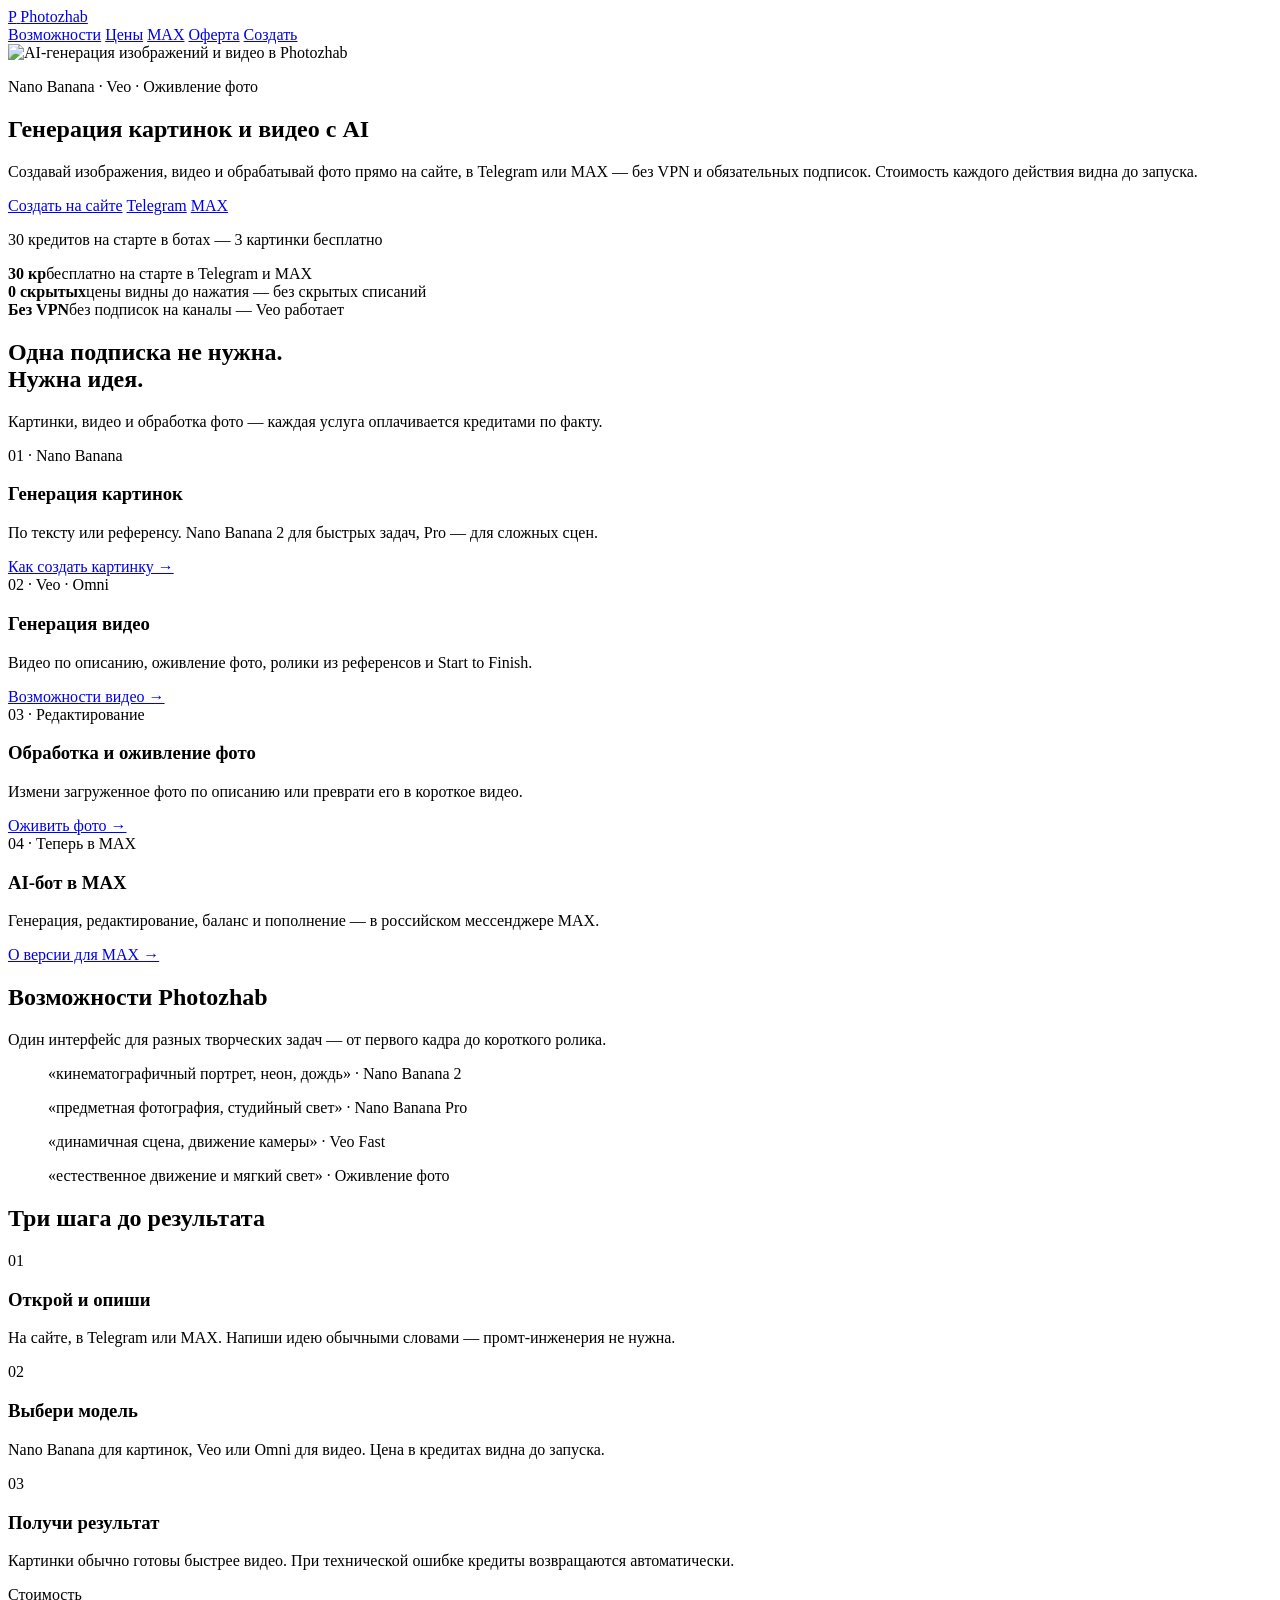
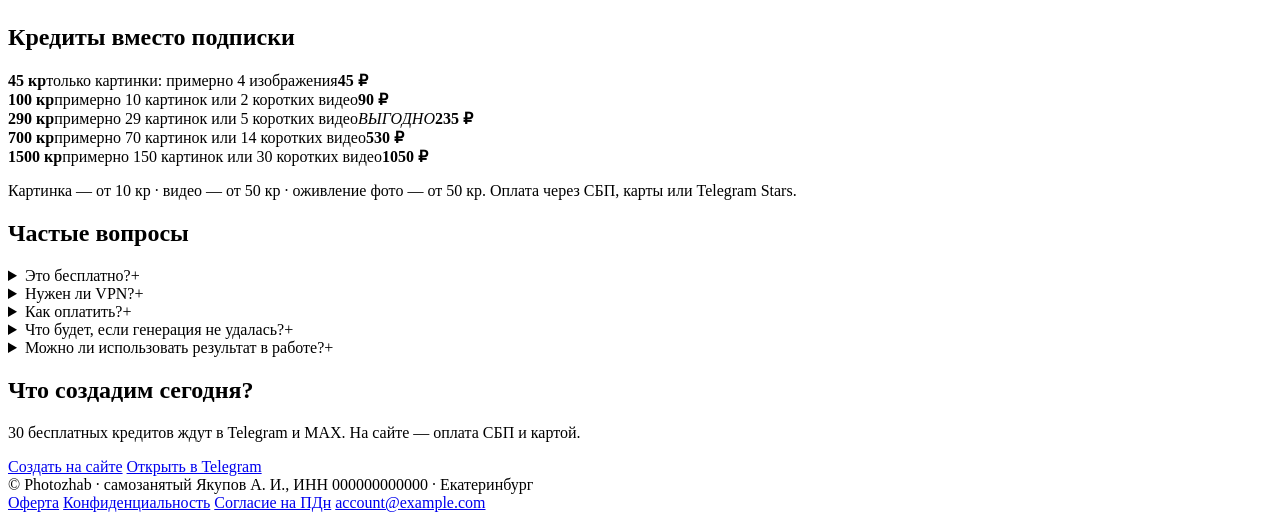
==== deploy/photozhab/index.html @ b0fcbb94 "Apply Claude Design B v2 to website Rebuild the Photozhab landing, generation app, and admin surface" ====
<!doctype html>
<html lang="ru">
<head>
  <meta charset="utf-8">
  <meta name="viewport" content="width=device-width, initial-scale=1">
  <meta name="google-site-verification" content="MpOJ7m9ATx7X2lWmJgJK8WfbfmsN-ajkSWTaETlAi6U">
  <title>Генерация картинок и видео — Nano Banana, Veo | Photozhab</title>
  <meta name="description" content="Генерация картинок и видео нейросетью на сайте, в Telegram и MAX: Nano Banana 2 и Pro, Veo, редактирование и оживление фото. 30 кредитов бесплатно в ботах.">
  <meta name="robots" content="index, follow, max-image-preview:large, max-snippet:-1, max-video-preview:-1">
  <link rel="canonical" href="https://photozhab.ru/">
  <meta property="og:type" content="website">
  <meta property="og:site_name" content="Photozhab">
  <meta property="og:locale" content="ru_RU">
  <meta property="og:title" content="Генерация картинок и видео — Photozhab">
  <meta property="og:description" content="Nano Banana, Veo и оживление фото на сайте, в Telegram и MAX. 30 кредитов на старте в ботах.">
  <meta property="og:image" content="https://photozhab.ru/assets/hero-ai-flow.png">
  <meta property="og:url" content="https://photozhab.ru/">
  <meta name="twitter:card" content="summary_large_image">
  <meta name="twitter:title" content="Генерация картинок и видео — Photozhab">
  <meta name="twitter:description" content="Nano Banana, Veo и оживление фото в Telegram и MAX.">
  <meta name="twitter:image" content="https://photozhab.ru/assets/hero-ai-flow.png">
  <meta name="theme-color" content="#0b0d0c">
  <link rel="preconnect" href="https://fonts.googleapis.com">
  <link rel="preconnect" href="https://fonts.gstatic.com" crossorigin>
  <link rel="preload" href="/assets/hero-ai-flow.png" as="image">
  <link rel="stylesheet" href="/styles.css?v=20260714-b2">
  <script type="application/ld+json">
  {
    "@context": "https://schema.org",
    "@graph": [
      {
        "@type": "WebSite",
        "@id": "https://photozhab.ru/#website",
        "url": "https://photozhab.ru/",
        "name": "Photozhab",
        "alternateName": "ФотоЖаб",
        "inLanguage": "ru-RU"
      },
      {
        "@type": "SoftwareApplication",
        "@id": "https://photozhab.ru/#app",
        "name": "Photozhab — AI фото и видео",
        "applicationCategory": "MultimediaApplication",
        "operatingSystem": "Telegram, MAX",
        "url": "https://photozhab.ru/",
        "image": "https://photozhab.ru/assets/hero-ai-flow.png",
        "description": "Бот для генерации картинок и видео, редактирования и оживления фото с Nano Banana и Veo.",
        "offers": {
          "@type": "Offer",
          "price": "0",
          "priceCurrency": "RUB",
          "description": "30 стартовых кредитов бесплатно"
        }
      }
    ]
  }
  </script>
</head>
<body class="landing-page">
  <header class="landing-topbar" aria-label="Основная навигация">
    <a class="brand landing-brand" href="/" aria-label="Photozhab — главная">
      <span class="brand-mark" aria-hidden="true">P</span>
      <span>Photozhab</span>
    </a>
    <nav class="landing-nav" aria-label="Разделы сайта">
      <a href="#features">Возможности</a>
      <a href="#prices">Цены</a>
      <a href="/max-bot.html">MAX</a>
      <a href="/oferta.html">Оферта</a>
      <a class="nav-create" href="/app.html">Создать</a>
    </nav>
  </header>

  <main>
    <section class="landing-hero" aria-labelledby="hero-title">
      <img class="landing-hero-image" src="/assets/hero-ai-flow.png" alt="AI-генерация изображений и видео в Photozhab" decoding="async">
      <div class="landing-hero-shade" aria-hidden="true"></div>
      <div class="landing-container landing-hero-content">
        <p class="design-kicker">Nano Banana · Veo · Оживление фото</p>
        <h1 id="hero-title">Генерация картинок и видео с AI</h1>
        <p class="landing-hero-copy">Создавай изображения, видео и обрабатывай фото прямо на сайте, в Telegram или MAX — без VPN и обязательных подписок. Стоимость каждого действия видна до запуска.</p>
        <div class="landing-actions">
          <a class="pill-action pill-action--primary" href="/app.html">Создать на сайте</a>
          <a class="pill-action pill-action--secondary" href="https://t.me/photozhab_bot">Telegram</a>
          <a class="pill-action pill-action--secondary" href="https://max.ru/se13461237_bot">MAX</a>
        </div>
        <p class="landing-microcopy">30 кредитов на старте в ботах — 3 картинки бесплатно</p>
      </div>
    </section>

    <section class="trust-strip" aria-label="Преимущества Photozhab">
      <div class="landing-container trust-grid">
        <div><strong>30 кр</strong><span>бесплатно на старте в Telegram и MAX</span></div>
        <div><strong>0 скрытых</strong><span>цены видны до нажатия — без скрытых списаний</span></div>
        <div><strong>Без VPN</strong><span>без подписок на каналы — Veo работает</span></div>
      </div>
    </section>

    <section class="design-section landing-container" id="features" aria-labelledby="features-title">
      <div class="section-intro section-intro--split">
        <h2 id="features-title">Одна подписка не нужна.<br>Нужна идея.</h2>
        <p>Картинки, видео и обработка фото — каждая услуга оплачивается кредитами по факту.</p>
      </div>
      <div class="feature-grid">
        <article class="design-card">
          <span class="card-index">01 · Nano Banana</span>
          <h3>Генерация картинок</h3>
          <p>По тексту или референсу. Nano Banana 2 для быстрых задач, Pro — для сложных сцен.</p>
          <a href="/generaciya-kartinok.html">Как создать картинку →</a>
        </article>
        <article class="design-card">
          <span class="card-index card-index--coral">02 · Veo · Omni</span>
          <h3>Генерация видео</h3>
          <p>Видео по описанию, оживление фото, ролики из референсов и Start to Finish.</p>
          <a href="/generaciya-video.html">Возможности видео →</a>
        </article>
        <article class="design-card">
          <span class="card-index card-index--cyan">03 · Редактирование</span>
          <h3>Обработка и оживление фото</h3>
          <p>Измени загруженное фото по описанию или преврати его в короткое видео.</p>
          <a href="/app.html">Оживить фото →</a>
        </article>
        <article class="design-card design-card--accent">
          <span class="card-index">04 · Теперь в MAX</span>
          <h3>AI-бот в MAX</h3>
          <p>Генерация, редактирование, баланс и пополнение — в российском мессенджере MAX.</p>
          <a href="/max-bot.html">О версии для MAX →</a>
        </article>
      </div>
    </section>

    <section class="design-section design-section--alt" aria-labelledby="showcase-title">
      <div class="landing-container">
        <div class="section-intro section-intro--split">
          <h2 id="showcase-title">Возможности Photozhab</h2>
          <p>Один интерфейс для разных творческих задач — от первого кадра до короткого ролика.</p>
        </div>
        <div class="showcase-grid">
          <figure class="showcase-item">
            <div class="showcase-art showcase-art--one" role="img" aria-label="Портрет в неоновом городе"></div>
            <figcaption>«кинематографичный портрет, неон, дождь» · Nano Banana 2</figcaption>
          </figure>
          <figure class="showcase-item showcase-item--offset">
            <div class="showcase-art showcase-art--two" role="img" aria-label="Предметная AI-фотография"></div>
            <figcaption>«предметная фотография, студийный свет» · Nano Banana Pro</figcaption>
          </figure>
          <figure class="showcase-item">
            <div class="showcase-art showcase-art--three" role="img" aria-label="Кадр AI-видео"></div>
            <figcaption>«динамичная сцена, движение камеры» · Veo Fast</figcaption>
          </figure>
          <figure class="showcase-item showcase-item--offset">
            <div class="showcase-art showcase-art--four" role="img" aria-label="Оживление фотографии"></div>
            <figcaption>«естественное движение и мягкий свет» · Оживление фото</figcaption>
          </figure>
        </div>
      </div>
    </section>

    <section class="design-section" aria-labelledby="steps-title">
      <div class="landing-container">
        <div class="section-intro"><h2 id="steps-title">Три шага до результата</h2></div>
        <div class="steps-grid">
          <article class="step-card"><span>01</span><h3>Открой и опиши</h3><p>На сайте, в Telegram или MAX. Напиши идею обычными словами — промт-инженерия не нужна.</p></article>
          <article class="step-card"><span>02</span><h3>Выбери модель</h3><p>Nano Banana для картинок, Veo или Omni для видео. Цена в кредитах видна до запуска.</p></article>
          <article class="step-card"><span>03</span><h3>Получи результат</h3><p>Картинки обычно готовы быстрее видео. При технической ошибке кредиты возвращаются автоматически.</p></article>
        </div>
      </div>
    </section>

    <section class="design-section design-section--alt price-section" id="prices" aria-labelledby="prices-title">
      <div class="price-container">
        <p class="design-kicker">Стоимость</p>
        <h2 id="prices-title">Кредиты вместо подписки</h2>
        <div class="price-list">
          <div class="price-row"><strong>45 кр</strong><span>только картинки: примерно 4 изображения</span><b>45 ₽</b></div>
          <div class="price-row"><strong>100 кр</strong><span>примерно 10 картинок или 2 коротких видео</span><b>90 ₽</b></div>
          <div class="price-row price-row--best"><strong>290 кр</strong><span>примерно 29 картинок или 5 коротких видео</span><em>ВЫГОДНО</em><b>235 ₽</b></div>
          <div class="price-row"><strong>700 кр</strong><span>примерно 70 картинок или 14 коротких видео</span><b>530 ₽</b></div>
          <div class="price-row"><strong>1500 кр</strong><span>примерно 150 картинок или 30 коротких видео</span><b>1050 ₽</b></div>
        </div>
        <p class="price-note">Картинка — от 10 кр · видео — от 50 кр · оживление фото — от 50 кр. Оплата через СБП, карты или Telegram Stars.</p>
      </div>
    </section>

    <section class="design-section faq-section" id="faq" aria-labelledby="faq-title">
      <div class="faq-container">
        <h2 id="faq-title">Частые вопросы</h2>
        <div class="faq-list">
          <details><summary>Это бесплатно?<span aria-hidden="true">+</span></summary><p>В Telegram и MAX новый пользователь получает 30 кредитов — это 3 обычные картинки без оплаты. Дальше кредиты покупаются пакетами от 45 ₽.</p></details>
          <details><summary>Нужен ли VPN?<span aria-hidden="true">+</span></summary><p>Нет. Поддерживаемые модели запускаются через Photozhab на сайте, в Telegram и MAX без отдельного VPN со стороны пользователя.</p></details>
          <details><summary>Как оплатить?<span aria-hidden="true">+</span></summary><p>На сайте доступны СБП и банковская карта через Robokassa. В Telegram дополнительно доступны Telegram Stars. Баланс определяется аккаунтом, через который выполнен вход.</p></details>
          <details><summary>Что будет, если генерация не удалась?<span aria-hidden="true">+</span></summary><p>При подтверждённой технической ошибке кредиты не списываются или возвращаются автоматически. Если нужна помощь, напишите в поддержку бота.</p></details>
          <details><summary>Можно ли использовать результат в работе?<span aria-hidden="true">+</span></summary><p>Результаты подходят для личных и коммерческих задач с учётом закона, прав третьих лиц и условий выбранной AI-модели.</p></details>
        </div>
      </div>
    </section>

    <section class="landing-cta" aria-labelledby="cta-title">
      <div class="landing-container">
        <h2 id="cta-title">Что создадим сегодня?</h2>
        <p>30 бесплатных кредитов ждут в Telegram и MAX. На сайте — оплата СБП и картой.</p>
        <div class="landing-actions">
          <a class="pill-action pill-action--primary" href="/app.html">Создать на сайте</a>
          <a class="pill-action pill-action--secondary" href="https://t.me/photozhab_bot">Открыть в Telegram</a>
        </div>
      </div>
    </section>
  </main>

  <footer class="design-footer">
    <div class="landing-container">
      <span>© Photozhab · самозанятый Якупов А. И., ИНН 000000000000 · Екатеринбург</span>
      <nav aria-label="Правовая информация">
        <a href="/oferta.html">Оферта</a>
        <a href="/privacy.html">Конфиденциальность</a>
        <a href="/consent.html">Согласие на ПДн</a>
        <a href="mailto:account@example.com">account@example.com</a>
      </nav>
    </div>
  </footer>
</body>
</html>
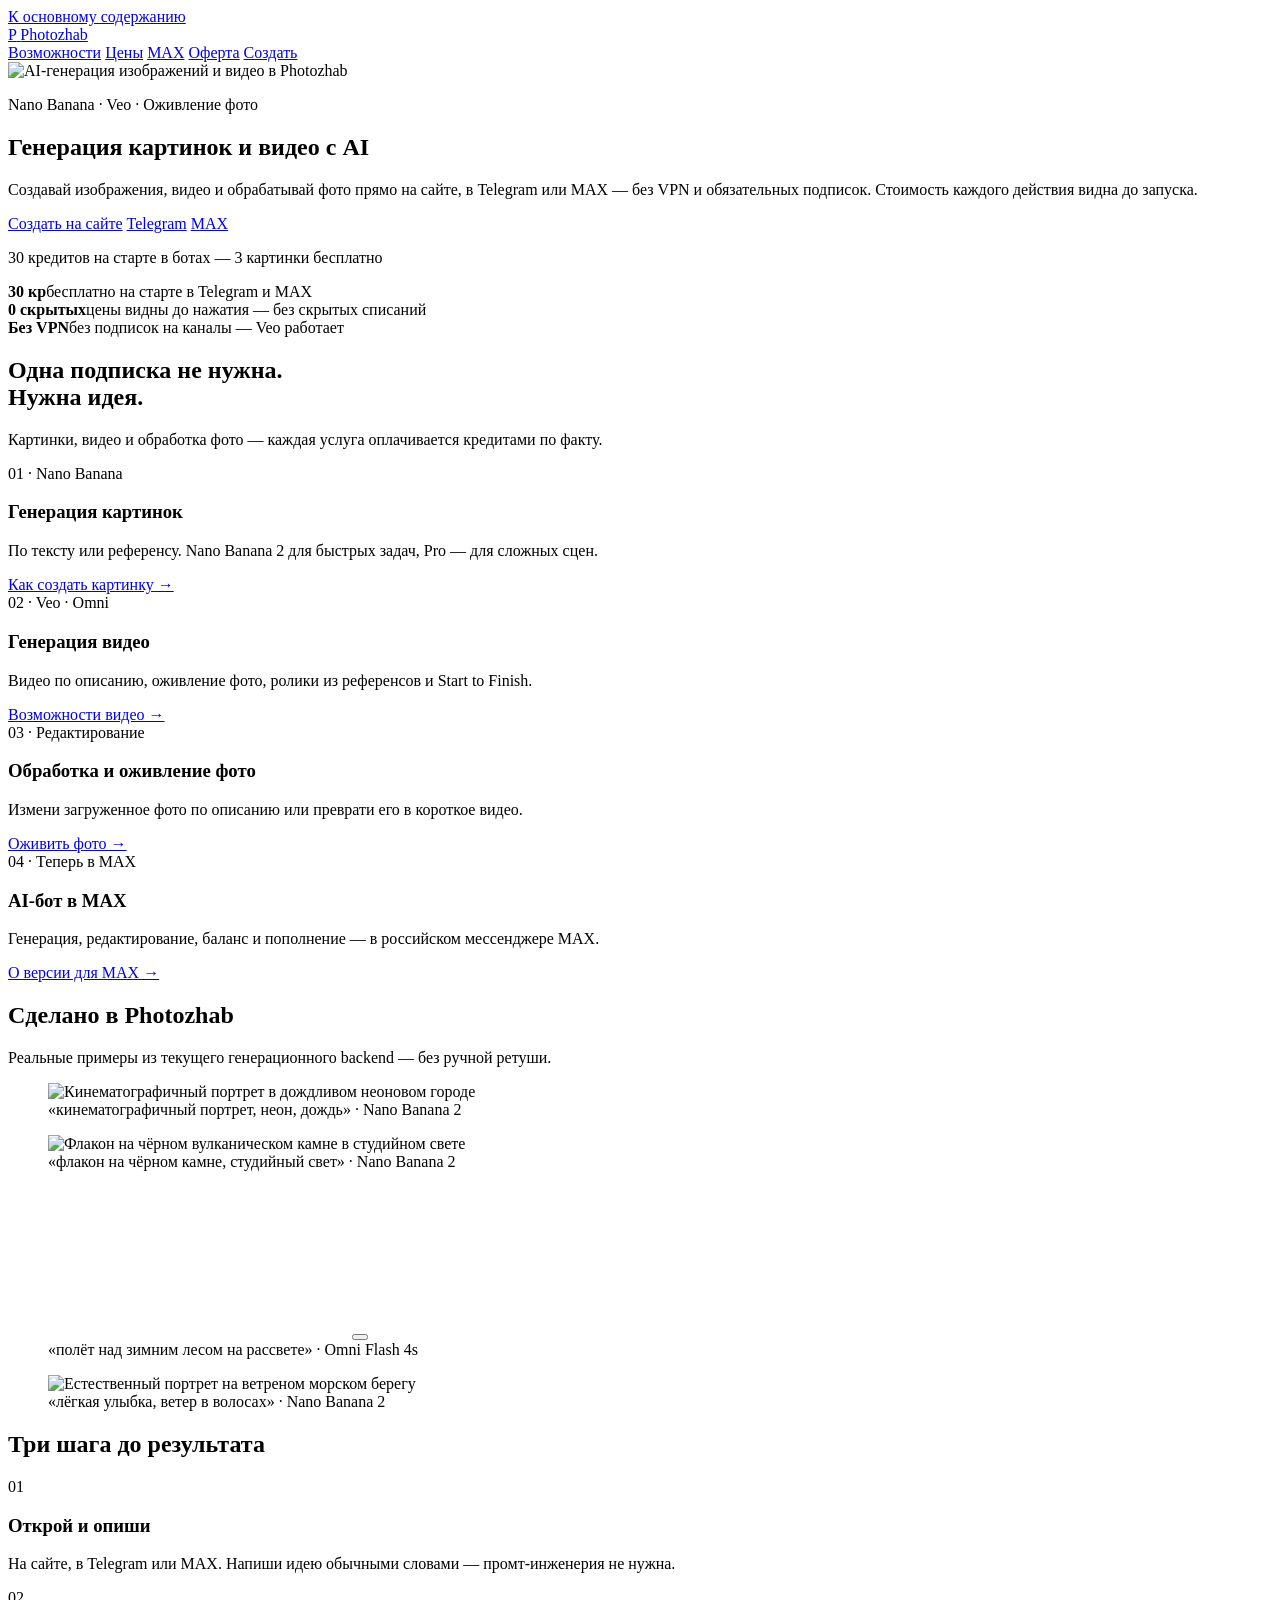
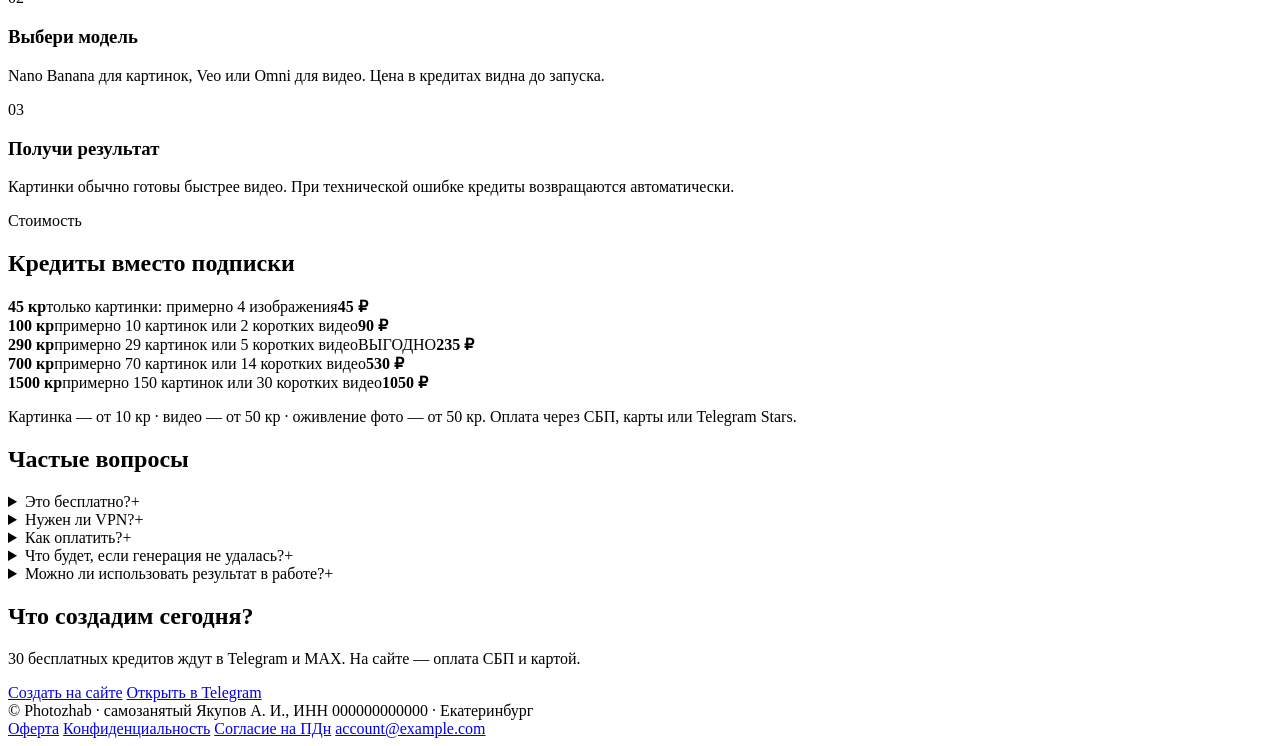
==== commit 0bdb33fe: "Finish landing media and isolate B v2 styles Replace placeholder crops with backend-generated images" ====
--- a/deploy/photozhab/index.html
+++ b/deploy/photozhab/index.html
@@ -24,6 +24,8 @@
   <link rel="preconnect" href="https://fonts.gstatic.com" crossorigin>
   <link rel="preload" href="/assets/hero-ai-flow.png" as="image">
   <link rel="stylesheet" href="/styles.css?v=20260714-b2">
+  <link rel="stylesheet" href="/landing.css?v=20260714-c1">
+  <script src="/landing.js?v=20260714-c1" defer></script>
   <script type="application/ld+json">
   {
     "@context": "https://schema.org",
@@ -56,72 +58,73 @@
   }
   </script>
 </head>
-<body class="landing-page">
-  <header class="landing-topbar" aria-label="Основная навигация">
-    <a class="brand landing-brand" href="/" aria-label="Photozhab — главная">
-      <span class="brand-mark" aria-hidden="true">P</span>
+<body class="pz-landing">
+  <a class="pz-skip-link" href="#main-content">К основному содержанию</a>
+  <header class="pz-landing__topbar" aria-label="Основная навигация">
+    <a class="pz-landing__brand" href="/" aria-label="Photozhab — главная">
+      <span class="pz-landing__brand-mark" aria-hidden="true">P</span>
       <span>Photozhab</span>
     </a>
-    <nav class="landing-nav" aria-label="Разделы сайта">
+    <nav class="pz-landing__nav" aria-label="Разделы сайта">
       <a href="#features">Возможности</a>
       <a href="#prices">Цены</a>
       <a href="/max-bot.html">MAX</a>
       <a href="/oferta.html">Оферта</a>
-      <a class="nav-create" href="/app.html">Создать</a>
+      <a class="pz-landing__nav-cta" href="/app.html">Создать</a>
     </nav>
   </header>
 
-  <main>
-    <section class="landing-hero" aria-labelledby="hero-title">
-      <img class="landing-hero-image" src="/assets/hero-ai-flow.png" alt="AI-генерация изображений и видео в Photozhab" decoding="async">
-      <div class="landing-hero-shade" aria-hidden="true"></div>
-      <div class="landing-container landing-hero-content">
-        <p class="design-kicker">Nano Banana · Veo · Оживление фото</p>
+  <main id="main-content">
+    <section class="pz-hero" aria-labelledby="hero-title">
+      <img class="pz-hero__image" src="/assets/hero-ai-flow.png" width="1586" height="992" alt="AI-генерация изображений и видео в Photozhab" fetchpriority="high">
+      <div class="pz-hero__shade" aria-hidden="true"></div>
+      <div class="pz-landing__container pz-hero__content">
+        <p class="pz-kicker">Nano Banana · Veo · Оживление фото</p>
         <h1 id="hero-title">Генерация картинок и видео с AI</h1>
-        <p class="landing-hero-copy">Создавай изображения, видео и обрабатывай фото прямо на сайте, в Telegram или MAX — без VPN и обязательных подписок. Стоимость каждого действия видна до запуска.</p>
-        <div class="landing-actions">
-          <a class="pill-action pill-action--primary" href="/app.html">Создать на сайте</a>
-          <a class="pill-action pill-action--secondary" href="https://t.me/photozhab_bot">Telegram</a>
-          <a class="pill-action pill-action--secondary" href="https://max.ru/se13461237_bot">MAX</a>
-        </div>
-        <p class="landing-microcopy">30 кредитов на старте в ботах — 3 картинки бесплатно</p>
-      </div>
-    </section>
-
-    <section class="trust-strip" aria-label="Преимущества Photozhab">
-      <div class="landing-container trust-grid">
-        <div><strong>30 кр</strong><span>бесплатно на старте в Telegram и MAX</span></div>
-        <div><strong>0 скрытых</strong><span>цены видны до нажатия — без скрытых списаний</span></div>
-        <div><strong>Без VPN</strong><span>без подписок на каналы — Veo работает</span></div>
-      </div>
-    </section>
-
-    <section class="design-section landing-container" id="features" aria-labelledby="features-title">
-      <div class="section-intro section-intro--split">
+        <p class="pz-hero__copy">Создавай изображения, видео и обрабатывай фото прямо на сайте, в Telegram или MAX — без VPN и обязательных подписок. Стоимость каждого действия видна до запуска.</p>
+        <div class="pz-actions">
+          <a class="pz-button pz-button--primary" href="/app.html">Создать на сайте</a>
+          <a class="pz-button" href="https://t.me/photozhab_bot">Telegram</a>
+          <a class="pz-button" href="https://max.ru/se13461237_bot">MAX</a>
+        </div>
+        <p class="pz-hero__microcopy">30 кредитов на старте в ботах — 3 картинки бесплатно</p>
+      </div>
+    </section>
+
+    <section class="pz-trust" aria-label="Преимущества Photozhab">
+      <div class="pz-landing__container pz-trust__grid">
+        <div class="pz-trust__item"><strong>30 кр</strong><span>бесплатно на старте в Telegram и MAX</span></div>
+        <div class="pz-trust__item"><strong>0 скрытых</strong><span>цены видны до нажатия — без скрытых списаний</span></div>
+        <div class="pz-trust__item"><strong>Без VPN</strong><span>без подписок на каналы — Veo работает</span></div>
+      </div>
+    </section>
+
+    <section class="pz-section pz-landing__container" id="features" aria-labelledby="features-title">
+      <div class="pz-section__intro pz-section__intro--split">
         <h2 id="features-title">Одна подписка не нужна.<br>Нужна идея.</h2>
         <p>Картинки, видео и обработка фото — каждая услуга оплачивается кредитами по факту.</p>
       </div>
-      <div class="feature-grid">
-        <article class="design-card">
-          <span class="card-index">01 · Nano Banana</span>
+      <div class="pz-features">
+        <article class="pz-feature-card">
+          <span class="pz-feature-card__index">01 · Nano Banana</span>
           <h3>Генерация картинок</h3>
           <p>По тексту или референсу. Nano Banana 2 для быстрых задач, Pro — для сложных сцен.</p>
           <a href="/generaciya-kartinok.html">Как создать картинку →</a>
         </article>
-        <article class="design-card">
-          <span class="card-index card-index--coral">02 · Veo · Omni</span>
+        <article class="pz-feature-card">
+          <span class="pz-feature-card__index pz-feature-card__index--coral">02 · Veo · Omni</span>
           <h3>Генерация видео</h3>
           <p>Видео по описанию, оживление фото, ролики из референсов и Start to Finish.</p>
           <a href="/generaciya-video.html">Возможности видео →</a>
         </article>
-        <article class="design-card">
-          <span class="card-index card-index--cyan">03 · Редактирование</span>
+        <article class="pz-feature-card">
+          <span class="pz-feature-card__index pz-feature-card__index--cyan">03 · Редактирование</span>
           <h3>Обработка и оживление фото</h3>
           <p>Измени загруженное фото по описанию или преврати его в короткое видео.</p>
           <a href="/app.html">Оживить фото →</a>
         </article>
-        <article class="design-card design-card--accent">
-          <span class="card-index">04 · Теперь в MAX</span>
+        <article class="pz-feature-card pz-feature-card--accent">
+          <span class="pz-feature-card__index">04 · Теперь в MAX</span>
           <h3>AI-бот в MAX</h3>
           <p>Генерация, редактирование, баланс и пополнение — в российском мессенджере MAX.</p>
           <a href="/max-bot.html">О версии для MAX →</a>
@@ -129,86 +132,98 @@
       </div>
     </section>
 
-    <section class="design-section design-section--alt" aria-labelledby="showcase-title">
-      <div class="landing-container">
-        <div class="section-intro section-intro--split">
-          <h2 id="showcase-title">Возможности Photozhab</h2>
-          <p>Один интерфейс для разных творческих задач — от первого кадра до короткого ролика.</p>
-        </div>
-        <div class="showcase-grid">
-          <figure class="showcase-item">
-            <div class="showcase-art showcase-art--one" role="img" aria-label="Портрет в неоновом городе"></div>
+    <section class="pz-section pz-section--alt" aria-labelledby="showcase-title">
+      <div class="pz-landing__container">
+        <div class="pz-section__intro pz-section__intro--split">
+          <h2 id="showcase-title">Сделано в Photozhab</h2>
+          <p>Реальные примеры из текущего генерационного backend — без ручной ретуши.</p>
+        </div>
+        <div class="pz-showcase">
+          <figure class="pz-showcase__item">
+            <div class="pz-showcase__frame">
+              <img class="pz-showcase__media" src="/assets/showcase/neon.webp" width="896" height="1200" loading="lazy" decoding="async" alt="Кинематографичный портрет в дождливом неоновом городе">
+            </div>
             <figcaption>«кинематографичный портрет, неон, дождь» · Nano Banana 2</figcaption>
           </figure>
-          <figure class="showcase-item showcase-item--offset">
-            <div class="showcase-art showcase-art--two" role="img" aria-label="Предметная AI-фотография"></div>
-            <figcaption>«предметная фотография, студийный свет» · Nano Banana Pro</figcaption>
-          </figure>
-          <figure class="showcase-item">
-            <div class="showcase-art showcase-art--three" role="img" aria-label="Кадр AI-видео"></div>
-            <figcaption>«динамичная сцена, движение камеры» · Veo Fast</figcaption>
-          </figure>
-          <figure class="showcase-item showcase-item--offset">
-            <div class="showcase-art showcase-art--four" role="img" aria-label="Оживление фотографии"></div>
-            <figcaption>«естественное движение и мягкий свет» · Оживление фото</figcaption>
-          </figure>
-        </div>
-      </div>
-    </section>
-
-    <section class="design-section" aria-labelledby="steps-title">
-      <div class="landing-container">
-        <div class="section-intro"><h2 id="steps-title">Три шага до результата</h2></div>
-        <div class="steps-grid">
-          <article class="step-card"><span>01</span><h3>Открой и опиши</h3><p>На сайте, в Telegram или MAX. Напиши идею обычными словами — промт-инженерия не нужна.</p></article>
-          <article class="step-card"><span>02</span><h3>Выбери модель</h3><p>Nano Banana для картинок, Veo или Omni для видео. Цена в кредитах видна до запуска.</p></article>
-          <article class="step-card"><span>03</span><h3>Получи результат</h3><p>Картинки обычно готовы быстрее видео. При технической ошибке кредиты возвращаются автоматически.</p></article>
-        </div>
-      </div>
-    </section>
-
-    <section class="design-section design-section--alt price-section" id="prices" aria-labelledby="prices-title">
-      <div class="price-container">
-        <p class="design-kicker">Стоимость</p>
+          <figure class="pz-showcase__item pz-showcase__item--offset">
+            <div class="pz-showcase__frame">
+              <img class="pz-showcase__media" src="/assets/showcase/product.webp" width="896" height="1200" loading="lazy" decoding="async" alt="Флакон на чёрном вулканическом камне в студийном свете">
+            </div>
+            <figcaption>«флакон на чёрном камне, студийный свет» · Nano Banana 2</figcaption>
+          </figure>
+          <figure class="pz-showcase__item">
+            <div class="pz-showcase__frame">
+              <video class="pz-showcase__media" data-showcase-video muted autoplay loop playsinline preload="metadata" poster="/assets/showcase/forest-video-poster.webp" aria-label="Короткий AI-ролик: полёт над зимним лесом">
+                <source src="/assets/showcase/forest-video.mp4" type="video/mp4">
+                <img src="/assets/showcase/forest.webp" width="896" height="1200" alt="Зимний лес с высоты на рассвете">
+              </video>
+              <button class="pz-showcase__video-toggle" type="button" data-video-toggle data-state="playing" aria-label="Приостановить пример видео" aria-pressed="true"></button>
+            </div>
+            <figcaption>«полёт над зимним лесом на рассвете» · Omni Flash 4s</figcaption>
+          </figure>
+          <figure class="pz-showcase__item pz-showcase__item--offset">
+            <div class="pz-showcase__frame">
+              <img class="pz-showcase__media" src="/assets/showcase/motion.webp" width="896" height="1200" loading="lazy" decoding="async" alt="Естественный портрет на ветреном морском берегу">
+            </div>
+            <figcaption>«лёгкая улыбка, ветер в волосах» · Nano Banana 2</figcaption>
+          </figure>
+        </div>
+      </div>
+    </section>
+
+    <section class="pz-section" aria-labelledby="steps-title">
+      <div class="pz-landing__container">
+        <div class="pz-section__intro"><h2 id="steps-title">Три шага до результата</h2></div>
+        <div class="pz-steps">
+          <article class="pz-step"><span class="pz-step__index">01</span><h3>Открой и опиши</h3><p>На сайте, в Telegram или MAX. Напиши идею обычными словами — промт-инженерия не нужна.</p></article>
+          <article class="pz-step"><span class="pz-step__index">02</span><h3>Выбери модель</h3><p>Nano Banana для картинок, Veo или Omni для видео. Цена в кредитах видна до запуска.</p></article>
+          <article class="pz-step"><span class="pz-step__index">03</span><h3>Получи результат</h3><p>Картинки обычно готовы быстрее видео. При технической ошибке кредиты возвращаются автоматически.</p></article>
+        </div>
+      </div>
+    </section>
+
+    <section class="pz-section pz-section--alt" id="prices" aria-labelledby="prices-title">
+      <div class="pz-prices">
+        <p class="pz-kicker">Стоимость</p>
         <h2 id="prices-title">Кредиты вместо подписки</h2>
-        <div class="price-list">
-          <div class="price-row"><strong>45 кр</strong><span>только картинки: примерно 4 изображения</span><b>45 ₽</b></div>
-          <div class="price-row"><strong>100 кр</strong><span>примерно 10 картинок или 2 коротких видео</span><b>90 ₽</b></div>
-          <div class="price-row price-row--best"><strong>290 кр</strong><span>примерно 29 картинок или 5 коротких видео</span><em>ВЫГОДНО</em><b>235 ₽</b></div>
-          <div class="price-row"><strong>700 кр</strong><span>примерно 70 картинок или 14 коротких видео</span><b>530 ₽</b></div>
-          <div class="price-row"><strong>1500 кр</strong><span>примерно 150 картинок или 30 коротких видео</span><b>1050 ₽</b></div>
-        </div>
-        <p class="price-note">Картинка — от 10 кр · видео — от 50 кр · оживление фото — от 50 кр. Оплата через СБП, карты или Telegram Stars.</p>
-      </div>
-    </section>
-
-    <section class="design-section faq-section" id="faq" aria-labelledby="faq-title">
-      <div class="faq-container">
+        <div class="pz-prices__list">
+          <div class="pz-prices__row"><strong class="pz-prices__credits">45 кр</strong><span class="pz-prices__description">только картинки: примерно 4 изображения</span><b class="pz-prices__amount">45 ₽</b></div>
+          <div class="pz-prices__row"><strong class="pz-prices__credits">100 кр</strong><span class="pz-prices__description">примерно 10 картинок или 2 коротких видео</span><b class="pz-prices__amount">90 ₽</b></div>
+          <div class="pz-prices__row pz-prices__row--best"><strong class="pz-prices__credits">290 кр</strong><span class="pz-prices__description">примерно 29 картинок или 5 коротких видео</span><span class="pz-prices__badge">ВЫГОДНО</span><b class="pz-prices__amount">235 ₽</b></div>
+          <div class="pz-prices__row"><strong class="pz-prices__credits">700 кр</strong><span class="pz-prices__description">примерно 70 картинок или 14 коротких видео</span><b class="pz-prices__amount">530 ₽</b></div>
+          <div class="pz-prices__row"><strong class="pz-prices__credits">1500 кр</strong><span class="pz-prices__description">примерно 150 картинок или 30 коротких видео</span><b class="pz-prices__amount">1050 ₽</b></div>
+        </div>
+        <p class="pz-prices__note">Картинка — от 10 кр · видео — от 50 кр · оживление фото — от 50 кр. Оплата через СБП, карты или Telegram Stars.</p>
+      </div>
+    </section>
+
+    <section class="pz-section" id="faq" aria-labelledby="faq-title">
+      <div class="pz-faq">
         <h2 id="faq-title">Частые вопросы</h2>
-        <div class="faq-list">
-          <details><summary>Это бесплатно?<span aria-hidden="true">+</span></summary><p>В Telegram и MAX новый пользователь получает 30 кредитов — это 3 обычные картинки без оплаты. Дальше кредиты покупаются пакетами от 45 ₽.</p></details>
-          <details><summary>Нужен ли VPN?<span aria-hidden="true">+</span></summary><p>Нет. Поддерживаемые модели запускаются через Photozhab на сайте, в Telegram и MAX без отдельного VPN со стороны пользователя.</p></details>
-          <details><summary>Как оплатить?<span aria-hidden="true">+</span></summary><p>На сайте доступны СБП и банковская карта через Robokassa. В Telegram дополнительно доступны Telegram Stars. Баланс определяется аккаунтом, через который выполнен вход.</p></details>
-          <details><summary>Что будет, если генерация не удалась?<span aria-hidden="true">+</span></summary><p>При подтверждённой технической ошибке кредиты не списываются или возвращаются автоматически. Если нужна помощь, напишите в поддержку бота.</p></details>
-          <details><summary>Можно ли использовать результат в работе?<span aria-hidden="true">+</span></summary><p>Результаты подходят для личных и коммерческих задач с учётом закона, прав третьих лиц и условий выбранной AI-модели.</p></details>
-        </div>
-      </div>
-    </section>
-
-    <section class="landing-cta" aria-labelledby="cta-title">
-      <div class="landing-container">
+        <div>
+          <details class="pz-faq__item"><summary>Это бесплатно?<span aria-hidden="true">+</span></summary><p>В Telegram и MAX новый пользователь получает 30 кредитов — это 3 обычные картинки без оплаты. Дальше кредиты покупаются пакетами от 45 ₽.</p></details>
+          <details class="pz-faq__item"><summary>Нужен ли VPN?<span aria-hidden="true">+</span></summary><p>Нет. Поддерживаемые модели запускаются через Photozhab на сайте, в Telegram и MAX без отдельного VPN со стороны пользователя.</p></details>
+          <details class="pz-faq__item"><summary>Как оплатить?<span aria-hidden="true">+</span></summary><p>На сайте доступны СБП и банковская карта через Robokassa. В Telegram дополнительно доступны Telegram Stars. Баланс определяется аккаунтом, через который выполнен вход.</p></details>
+          <details class="pz-faq__item"><summary>Что будет, если генерация не удалась?<span aria-hidden="true">+</span></summary><p>При подтверждённой технической ошибке кредиты не списываются или возвращаются автоматически. Если нужна помощь, напишите в поддержку бота.</p></details>
+          <details class="pz-faq__item"><summary>Можно ли использовать результат в работе?<span aria-hidden="true">+</span></summary><p>Результаты подходят для личных и коммерческих задач с учётом закона, прав третьих лиц и условий выбранной AI-модели.</p></details>
+        </div>
+      </div>
+    </section>
+
+    <section class="pz-cta" aria-labelledby="cta-title">
+      <div class="pz-landing__container">
         <h2 id="cta-title">Что создадим сегодня?</h2>
         <p>30 бесплатных кредитов ждут в Telegram и MAX. На сайте — оплата СБП и картой.</p>
-        <div class="landing-actions">
-          <a class="pill-action pill-action--primary" href="/app.html">Создать на сайте</a>
-          <a class="pill-action pill-action--secondary" href="https://t.me/photozhab_bot">Открыть в Telegram</a>
+        <div class="pz-actions">
+          <a class="pz-button pz-button--primary" href="/app.html">Создать на сайте</a>
+          <a class="pz-button" href="https://t.me/photozhab_bot">Открыть в Telegram</a>
         </div>
       </div>
     </section>
   </main>
 
-  <footer class="design-footer">
-    <div class="landing-container">
+  <footer class="pz-footer">
+    <div class="pz-landing__container pz-footer__inner">
       <span>© Photozhab · самозанятый Якупов А. И., ИНН 000000000000 · Екатеринбург</span>
       <nav aria-label="Правовая информация">
         <a href="/oferta.html">Оферта</a>
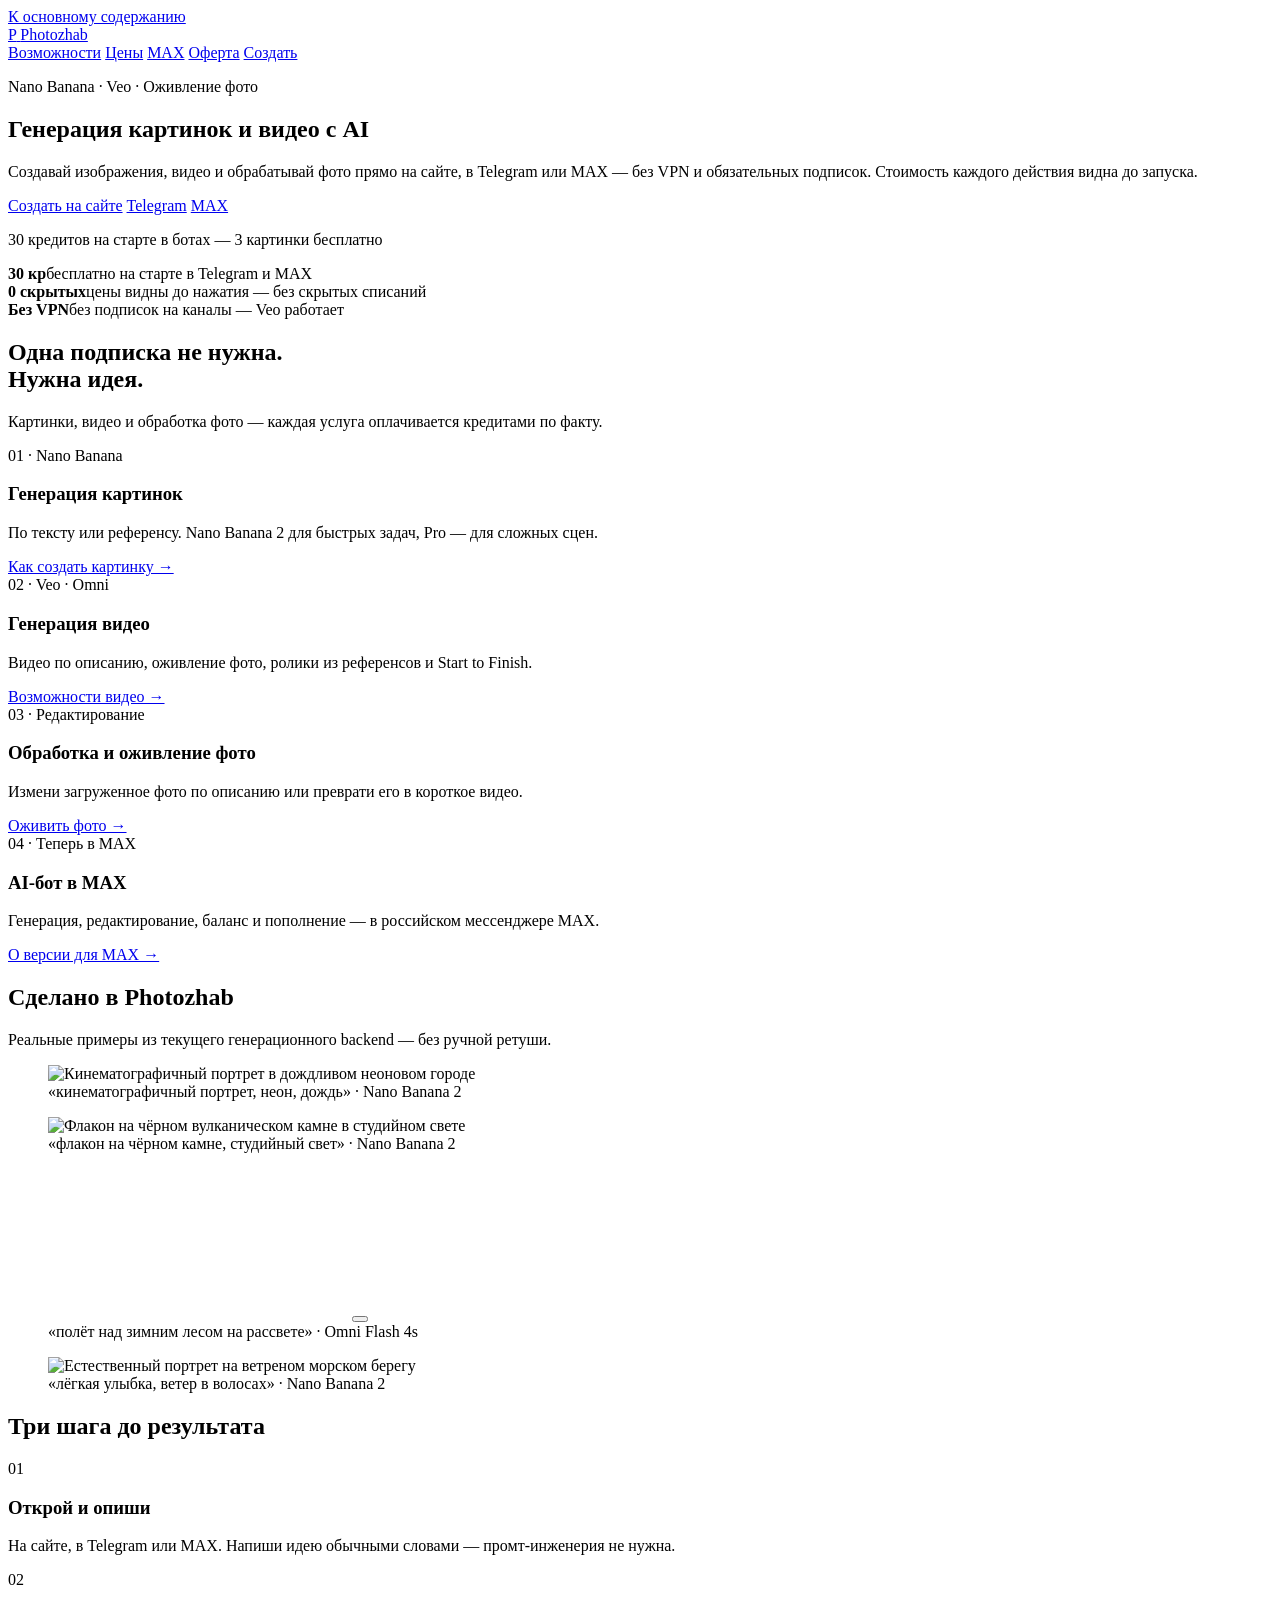
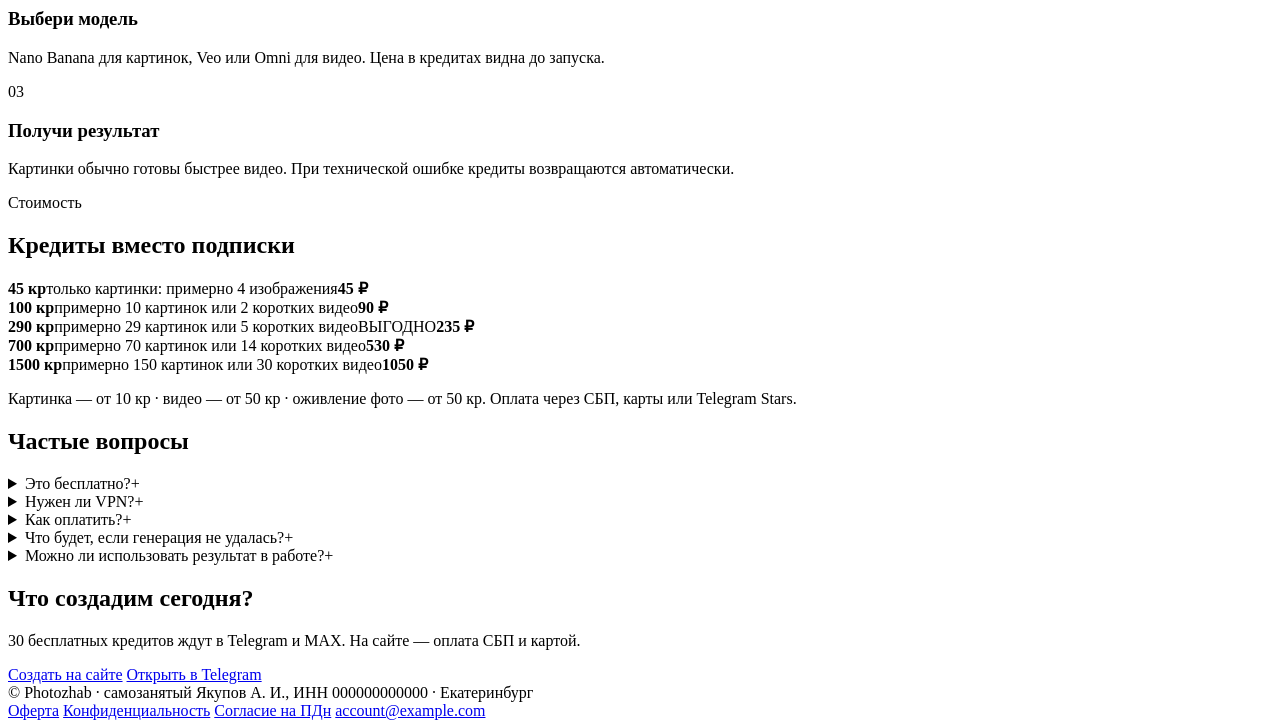
==== commit 92918c5f: "Add five-way hero experiment and match app design Generate and optimize five landing hero variants w" ====
--- a/deploy/photozhab/index.html
+++ b/deploy/photozhab/index.html
@@ -22,10 +22,10 @@
   <meta name="theme-color" content="#0b0d0c">
   <link rel="preconnect" href="https://fonts.googleapis.com">
   <link rel="preconnect" href="https://fonts.gstatic.com" crossorigin>
-  <link rel="preload" href="/assets/hero-ai-flow.png" as="image">
+  <script src="/hero-experiment.js?v=20260714-a1"></script>
   <link rel="stylesheet" href="/styles.css?v=20260714-b2">
-  <link rel="stylesheet" href="/landing.css?v=20260714-c1">
-  <script src="/landing.js?v=20260714-c1" defer></script>
+  <link rel="stylesheet" href="/landing.css?v=20260714-d1">
+  <script src="/landing.js?v=20260714-d1" defer></script>
   <script type="application/ld+json">
   {
     "@context": "https://schema.org",
@@ -76,7 +76,7 @@
 
   <main id="main-content">
     <section class="pz-hero" aria-labelledby="hero-title">
-      <img class="pz-hero__image" src="/assets/hero-ai-flow.png" width="1586" height="992" alt="AI-генерация изображений и видео в Photozhab" fetchpriority="high">
+      <div class="pz-hero__image" role="img" aria-label="AI-генерация изображений и видео в Photozhab"></div>
       <div class="pz-hero__shade" aria-hidden="true"></div>
       <div class="pz-landing__container pz-hero__content">
         <p class="pz-kicker">Nano Banana · Veo · Оживление фото</p>
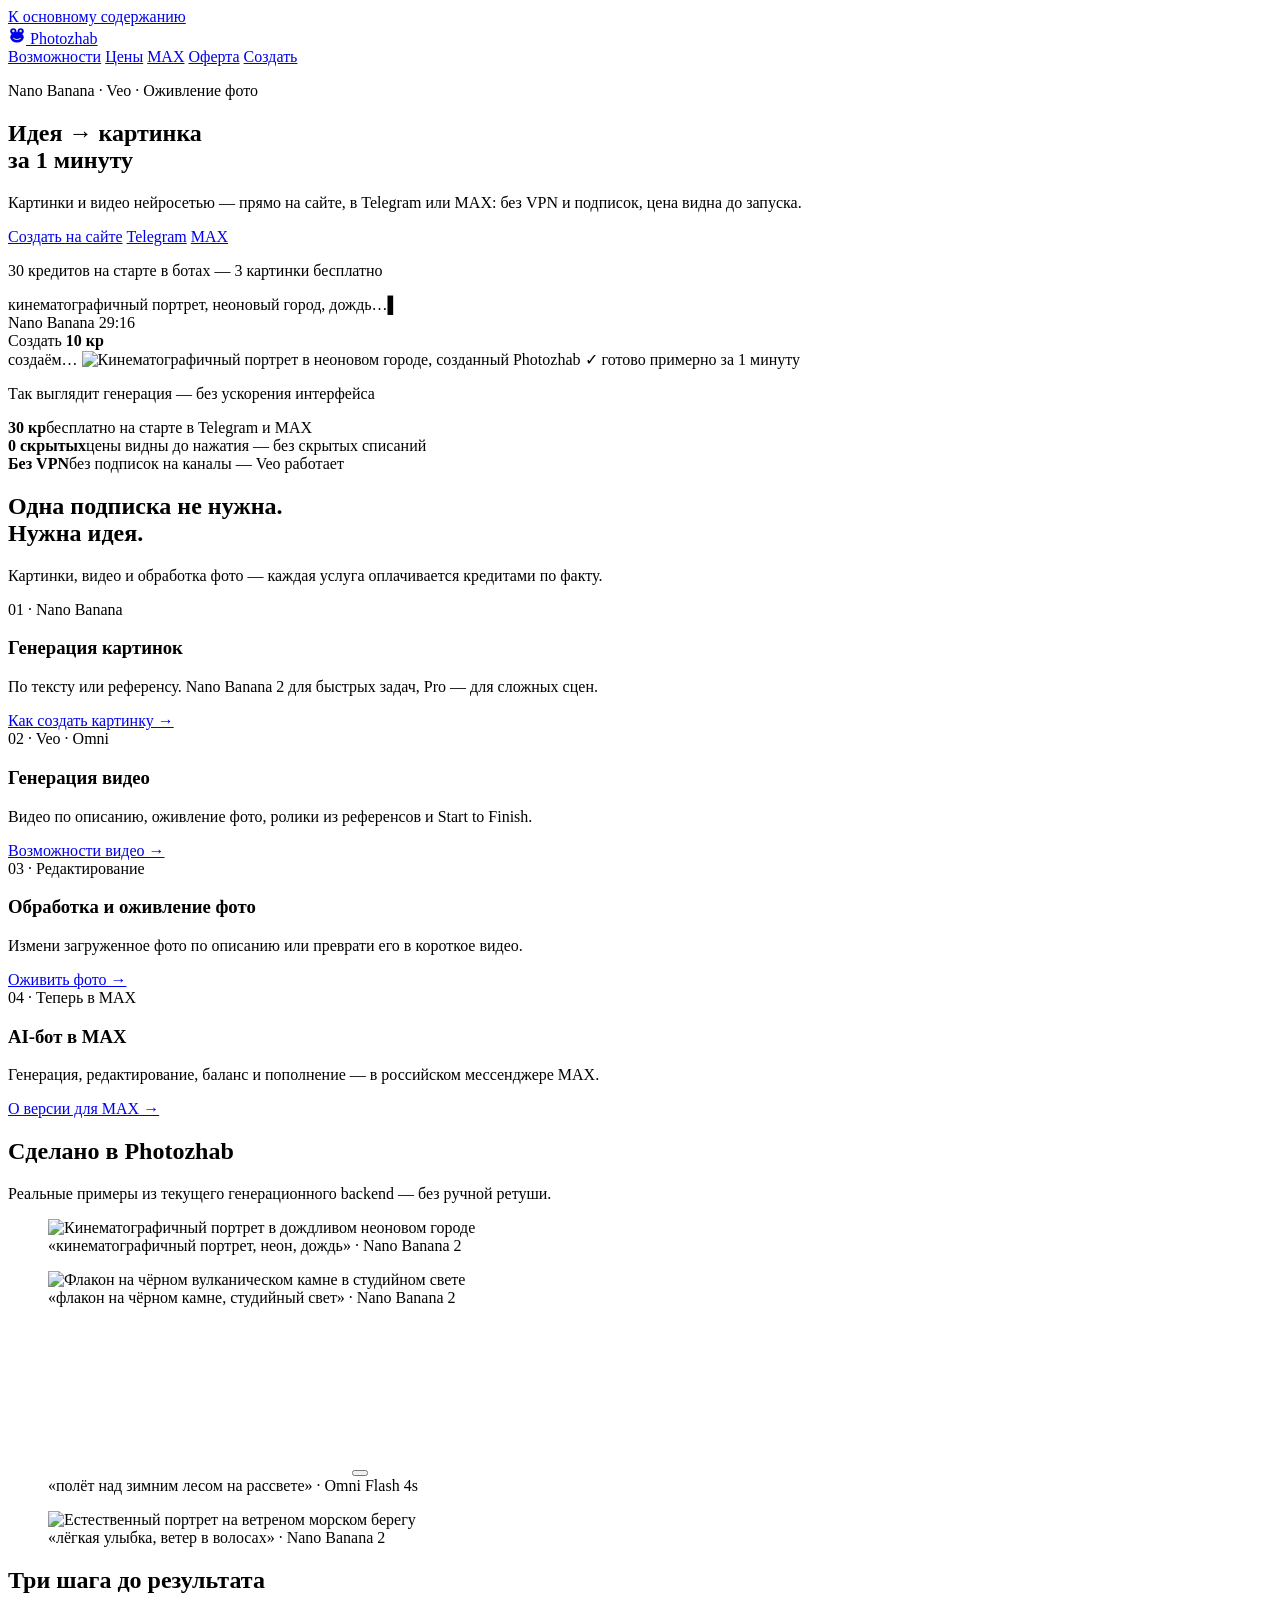
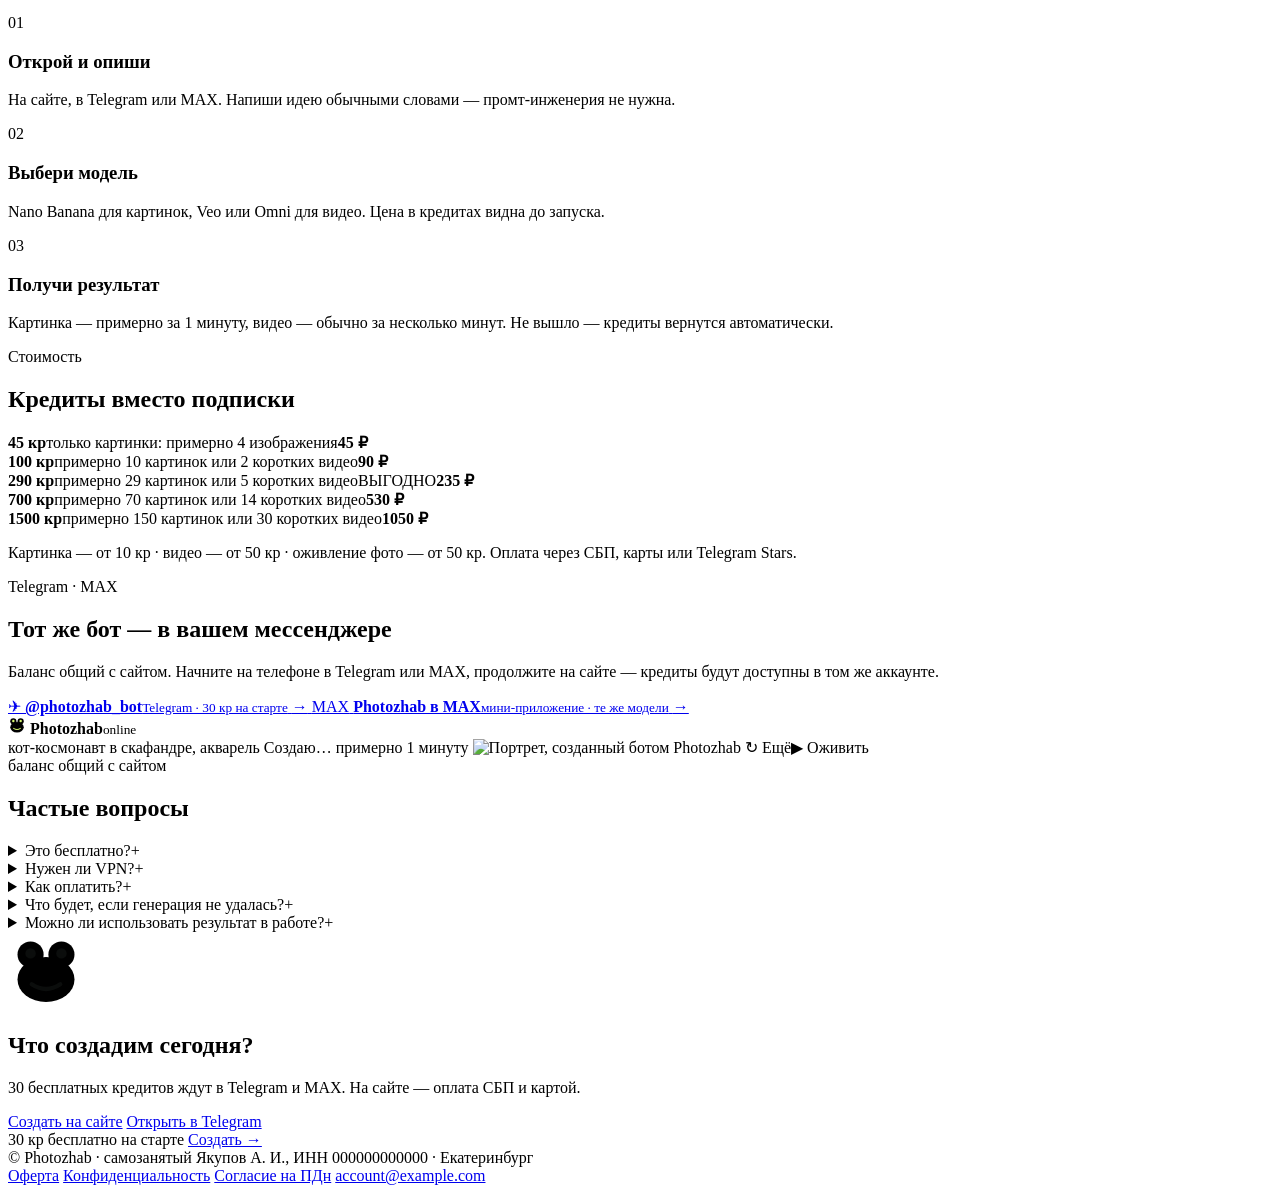
==== commit dfa667f9: "Match production site to final Claude design Rebuild the landing, generation workspace, and admin sh" ====
--- a/deploy/photozhab/index.html
+++ b/deploy/photozhab/index.html
@@ -24,8 +24,8 @@
   <link rel="preconnect" href="https://fonts.gstatic.com" crossorigin>
   <script src="/hero-experiment.js?v=20260714-a1"></script>
   <link rel="stylesheet" href="/styles.css?v=20260714-b2">
-  <link rel="stylesheet" href="/landing.css?v=20260714-d1">
-  <script src="/landing.js?v=20260714-d1" defer></script>
+  <link rel="stylesheet" href="/landing.css?v=20260715-a1">
+  <script src="/landing.js?v=20260715-a1" defer></script>
   <script type="application/ld+json">
   {
     "@context": "https://schema.org",
@@ -62,7 +62,7 @@
   <a class="pz-skip-link" href="#main-content">К основному содержанию</a>
   <header class="pz-landing__topbar" aria-label="Основная навигация">
     <a class="pz-landing__brand" href="/" aria-label="Photozhab — главная">
-      <span class="pz-landing__brand-mark" aria-hidden="true">P</span>
+      <span class="pz-landing__brand-mark" aria-hidden="true"><svg width="18" height="18" viewBox="0 0 32 32"><ellipse cx="16" cy="20" rx="12" ry="9.5" fill="currentColor"></ellipse><circle cx="9.5" cy="9.5" r="5.5" fill="currentColor"></circle><circle cx="22.5" cy="9.5" r="5.5" fill="currentColor"></circle><circle cx="9.5" cy="9" r="2.2" fill="#d3f36b"></circle><circle cx="22.5" cy="9" r="2.2" fill="#d3f36b"></circle><path d="M10 22 Q16 26 22 22" stroke="#d3f36b" stroke-width="1.8" fill="none" stroke-linecap="round"></path></svg></span>
       <span>Photozhab</span>
     </a>
     <nav class="pz-landing__nav" aria-label="Разделы сайта">
@@ -80,14 +80,33 @@
       <div class="pz-hero__shade" aria-hidden="true"></div>
       <div class="pz-landing__container pz-hero__content">
         <p class="pz-kicker">Nano Banana · Veo · Оживление фото</p>
-        <h1 id="hero-title">Генерация картинок и видео с AI</h1>
-        <p class="pz-hero__copy">Создавай изображения, видео и обрабатывай фото прямо на сайте, в Telegram или MAX — без VPN и обязательных подписок. Стоимость каждого действия видна до запуска.</p>
+        <h1 id="hero-title">Идея → картинка<br>за 1 минуту</h1>
+        <p class="pz-hero__copy">Картинки и видео нейросетью — прямо на сайте, в Telegram или MAX: без VPN и подписок, цена видна до запуска.</p>
         <div class="pz-actions">
           <a class="pz-button pz-button--primary" href="/app.html">Создать на сайте</a>
           <a class="pz-button" href="https://t.me/photozhab_bot">Telegram</a>
           <a class="pz-button" href="https://max.ru/se13461237_bot">MAX</a>
         </div>
         <p class="pz-hero__microcopy">30 кредитов на старте в ботах — 3 картинки бесплатно</p>
+
+        <div class="pz-demo" aria-label="Пример генерации изображения в Photozhab">
+          <div class="pz-demo__panel">
+            <div class="pz-demo__prompt">
+              <span class="pz-demo__typed">кинематографичный портрет, неоновый город, дождь…</span><span class="pz-demo__caret" aria-hidden="true">▌</span>
+            </div>
+            <div class="pz-demo__controls">
+              <div><span>Nano Banana 2</span><span>9:16</span></div>
+              <span class="pz-demo__create">Создать <b>10 кр</b></span>
+            </div>
+            <div class="pz-demo__progress" aria-hidden="true"><span></span></div>
+            <div class="pz-demo__result">
+              <span class="pz-demo__waiting">создаём…</span>
+              <img src="/assets/showcase/neon.webp" width="896" height="1200" alt="Кинематографичный портрет в неоновом городе, созданный Photozhab">
+              <span class="pz-demo__ready">✓ готово примерно за 1 минуту</span>
+            </div>
+          </div>
+          <p>Так выглядит генерация — без ускорения интерфейса</p>
+        </div>
       </div>
     </section>
 
@@ -177,7 +196,7 @@
         <div class="pz-steps">
           <article class="pz-step"><span class="pz-step__index">01</span><h3>Открой и опиши</h3><p>На сайте, в Telegram или MAX. Напиши идею обычными словами — промт-инженерия не нужна.</p></article>
           <article class="pz-step"><span class="pz-step__index">02</span><h3>Выбери модель</h3><p>Nano Banana для картинок, Veo или Omni для видео. Цена в кредитах видна до запуска.</p></article>
-          <article class="pz-step"><span class="pz-step__index">03</span><h3>Получи результат</h3><p>Картинки обычно готовы быстрее видео. При технической ошибке кредиты возвращаются автоматически.</p></article>
+          <article class="pz-step"><span class="pz-step__index">03</span><h3>Получи результат</h3><p>Картинка — примерно за 1 минуту, видео — обычно за несколько минут. Не вышло — кредиты вернутся автоматически.</p></article>
         </div>
       </div>
     </section>
@@ -197,6 +216,43 @@
       </div>
     </section>
 
+    <section class="pz-section pz-messengers" aria-labelledby="messengers-title">
+      <div class="pz-landing__container pz-messengers__grid">
+        <div>
+          <p class="pz-kicker">Telegram · MAX</p>
+          <h2 id="messengers-title">Тот же бот — в вашем мессенджере</h2>
+          <p class="pz-messengers__copy">Баланс общий с сайтом. Начните на телефоне в Telegram или MAX, продолжите на сайте — кредиты будут доступны в том же аккаунте.</p>
+          <div class="pz-messenger-links">
+            <a href="https://t.me/photozhab_bot">
+              <span class="pz-messenger-links__icon pz-messenger-links__icon--telegram" aria-hidden="true">✈</span>
+              <span><strong>@photozhab_bot</strong><small>Telegram · 30 кр на старте</small></span>
+              <span aria-hidden="true">→</span>
+            </a>
+            <a href="https://max.ru/se13461237_bot">
+              <span class="pz-messenger-links__icon pz-messenger-links__icon--max" aria-hidden="true">MAX</span>
+              <span><strong>Photozhab в MAX</strong><small>мини-приложение · те же модели</small></span>
+              <span aria-hidden="true">→</span>
+            </a>
+          </div>
+        </div>
+        <div class="pz-phone-wrap">
+          <div class="pz-phone">
+            <div class="pz-phone__head">
+              <span class="pz-phone__frog" aria-hidden="true"><svg width="18" height="18" viewBox="0 0 32 32"><ellipse cx="16" cy="20" rx="12" ry="9.5" fill="currentColor"></ellipse><circle cx="9.5" cy="9.5" r="5.5" fill="currentColor"></circle><circle cx="22.5" cy="9.5" r="5.5" fill="currentColor"></circle><circle cx="9.5" cy="9" r="2.2" fill="#d3f36b"></circle><circle cx="22.5" cy="9" r="2.2" fill="#d3f36b"></circle><path d="M10 22 Q16 26 22 22" stroke="#d3f36b" stroke-width="1.8" fill="none" stroke-linecap="round"></path></svg></span>
+              <span><strong>Photozhab</strong><small>online</small></span>
+            </div>
+            <div class="pz-phone__chat">
+              <span class="pz-phone__user">кот-космонавт в скафандре, акварель</span>
+              <span class="pz-phone__bot">Создаю… примерно 1 минуту</span>
+              <img src="/assets/showcase/motion.webp" width="896" height="1200" loading="lazy" decoding="async" alt="Портрет, созданный ботом Photozhab">
+              <span class="pz-phone__actions"><span>↻ Ещё</span><span>▶ Оживить</span></span>
+            </div>
+          </div>
+          <span class="pz-phone-wrap__badge">баланс общий с сайтом</span>
+        </div>
+      </div>
+    </section>
+
     <section class="pz-section" id="faq" aria-labelledby="faq-title">
       <div class="pz-faq">
         <h2 id="faq-title">Частые вопросы</h2>
@@ -212,6 +268,7 @@
 
     <section class="pz-cta" aria-labelledby="cta-title">
       <div class="pz-landing__container">
+        <span class="pz-cta__frog" aria-hidden="true"><svg width="76" height="76" viewBox="0 0 32 32"><ellipse cx="16" cy="20" rx="12" ry="9.5" fill="currentColor"></ellipse><circle cx="9.5" cy="9.5" r="5.5" fill="currentColor"></circle><circle cx="22.5" cy="9.5" r="5.5" fill="currentColor"></circle><circle cx="9.5" cy="9" r="2.2" fill="#0b0d0c"></circle><circle cx="22.5" cy="9" r="2.2" fill="#0b0d0c"></circle><path d="M10 22 Q16 26 22 22" stroke="#0b0d0c" stroke-width="1.8" fill="none" stroke-linecap="round"></path></svg></span>
         <h2 id="cta-title">Что создадим сегодня?</h2>
         <p>30 бесплатных кредитов ждут в Telegram и MAX. На сайте — оплата СБП и картой.</p>
         <div class="pz-actions">
@@ -221,6 +278,11 @@
       </div>
     </section>
   </main>
+
+  <div class="pz-sticky-cta" aria-label="Быстрый переход к генерации">
+    <span>30 кр бесплатно на старте</span>
+    <a href="/app.html">Создать →</a>
+  </div>
 
   <footer class="pz-footer">
     <div class="pz-landing__container pz-footer__inner">
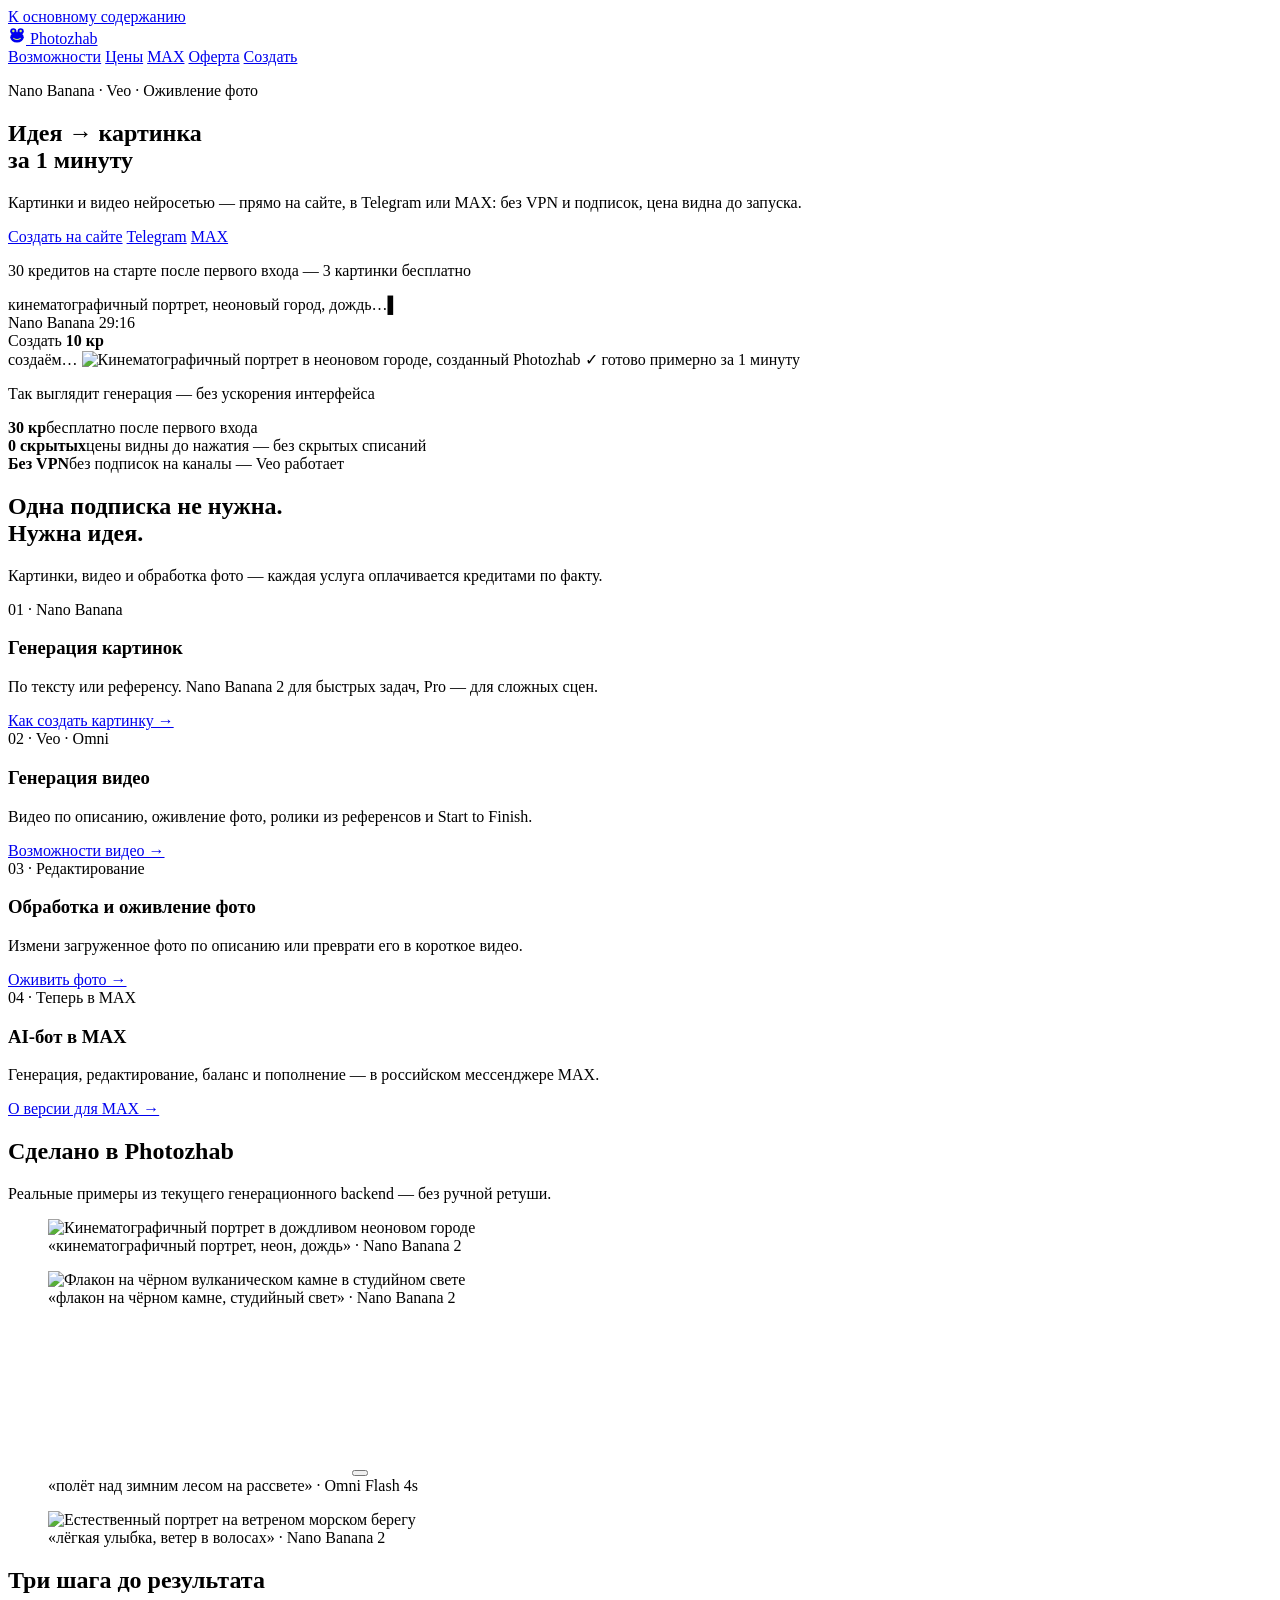
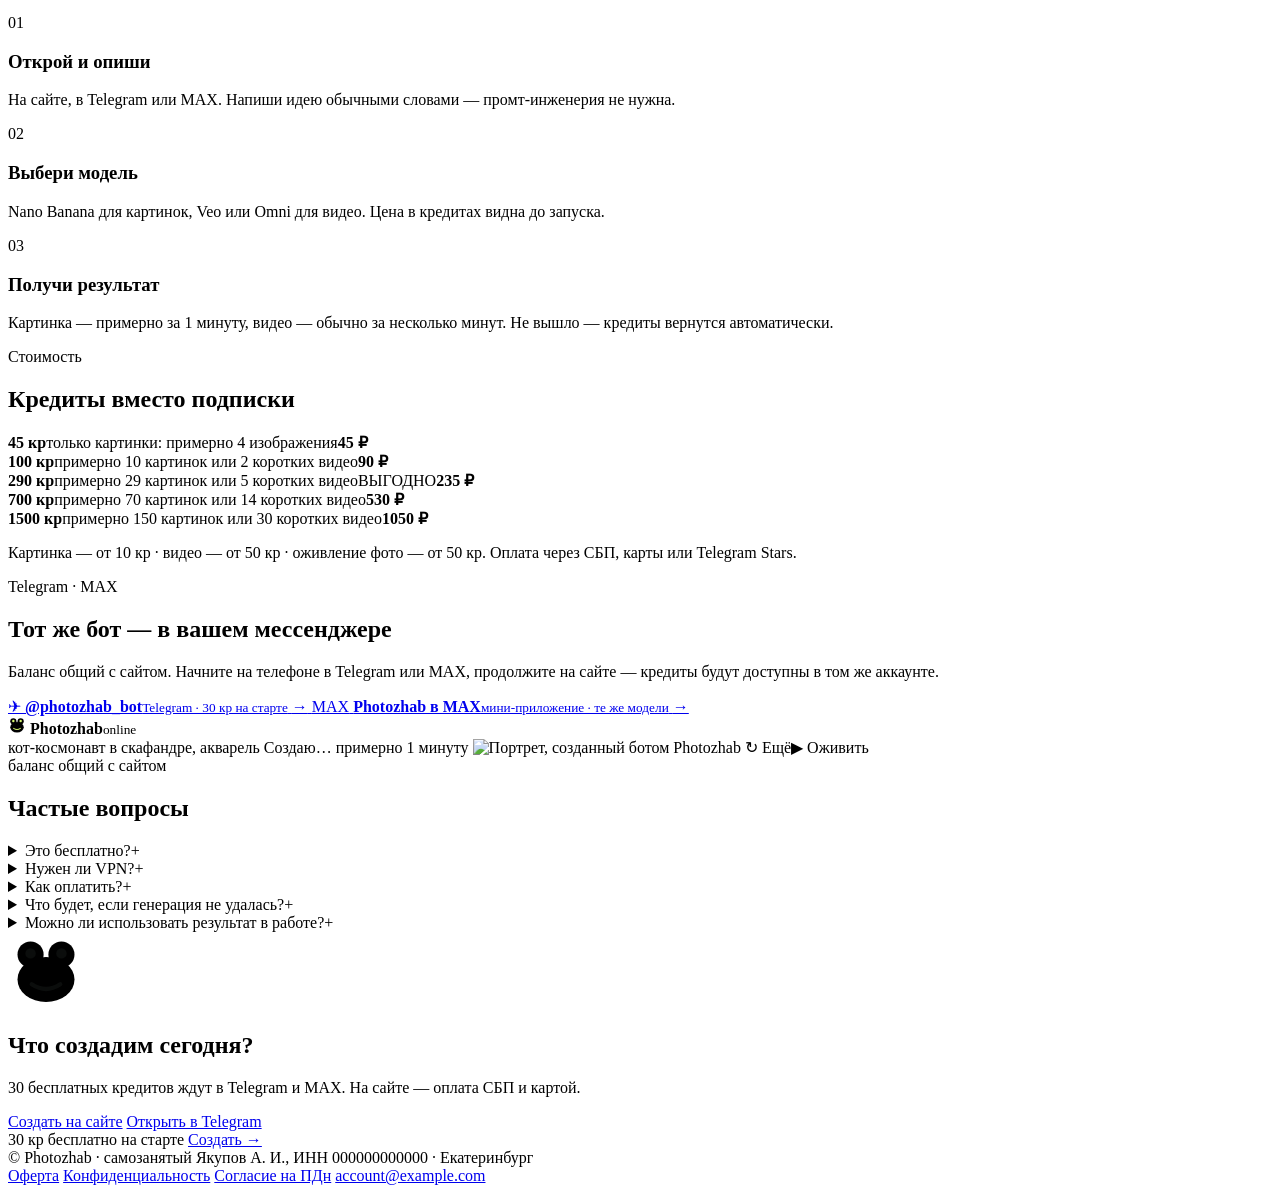
==== commit f4a8753e: "feat(web): ship archive 3 onboarding and three-account runtime Add durable Yandex welcome credits, a" ====
--- a/deploy/photozhab/index.html
+++ b/deploy/photozhab/index.html
@@ -5,14 +5,14 @@
   <meta name="viewport" content="width=device-width, initial-scale=1">
   <meta name="google-site-verification" content="MpOJ7m9ATx7X2lWmJgJK8WfbfmsN-ajkSWTaETlAi6U">
   <title>Генерация картинок и видео — Nano Banana, Veo | Photozhab</title>
-  <meta name="description" content="Генерация картинок и видео нейросетью на сайте, в Telegram и MAX: Nano Banana 2 и Pro, Veo, редактирование и оживление фото. 30 кредитов бесплатно в ботах.">
+  <meta name="description" content="Генерация картинок и видео нейросетью на сайте, в Telegram и MAX: Nano Banana 2 и Pro, Veo, редактирование и оживление фото. 30 кредитов после первого входа.">
   <meta name="robots" content="index, follow, max-image-preview:large, max-snippet:-1, max-video-preview:-1">
   <link rel="canonical" href="https://photozhab.ru/">
   <meta property="og:type" content="website">
   <meta property="og:site_name" content="Photozhab">
   <meta property="og:locale" content="ru_RU">
   <meta property="og:title" content="Генерация картинок и видео — Photozhab">
-  <meta property="og:description" content="Nano Banana, Veo и оживление фото на сайте, в Telegram и MAX. 30 кредитов на старте в ботах.">
+  <meta property="og:description" content="Nano Banana, Veo и оживление фото на сайте, в Telegram и MAX. 30 кредитов после первого входа.">
   <meta property="og:image" content="https://photozhab.ru/assets/hero-ai-flow.png">
   <meta property="og:url" content="https://photozhab.ru/">
   <meta name="twitter:card" content="summary_large_image">
@@ -23,7 +23,7 @@
   <link rel="preconnect" href="https://fonts.googleapis.com">
   <link rel="preconnect" href="https://fonts.gstatic.com" crossorigin>
   <script src="/hero-experiment.js?v=20260714-a1"></script>
-  <link rel="stylesheet" href="/styles.css?v=20260714-b2">
+  <link rel="stylesheet" href="/styles.css?v=20260715-b3">
   <link rel="stylesheet" href="/landing.css?v=20260715-a1">
   <script src="/landing.js?v=20260715-a1" defer></script>
   <script type="application/ld+json">
@@ -87,7 +87,7 @@
           <a class="pz-button" href="https://t.me/photozhab_bot">Telegram</a>
           <a class="pz-button" href="https://max.ru/se13461237_bot">MAX</a>
         </div>
-        <p class="pz-hero__microcopy">30 кредитов на старте в ботах — 3 картинки бесплатно</p>
+        <p class="pz-hero__microcopy">30 кредитов на старте после первого входа — 3 картинки бесплатно</p>
 
         <div class="pz-demo" aria-label="Пример генерации изображения в Photozhab">
           <div class="pz-demo__panel">
@@ -112,7 +112,7 @@
 
     <section class="pz-trust" aria-label="Преимущества Photozhab">
       <div class="pz-landing__container pz-trust__grid">
-        <div class="pz-trust__item"><strong>30 кр</strong><span>бесплатно на старте в Telegram и MAX</span></div>
+        <div class="pz-trust__item"><strong>30 кр</strong><span>бесплатно после первого входа</span></div>
         <div class="pz-trust__item"><strong>0 скрытых</strong><span>цены видны до нажатия — без скрытых списаний</span></div>
         <div class="pz-trust__item"><strong>Без VPN</strong><span>без подписок на каналы — Veo работает</span></div>
       </div>
@@ -257,7 +257,7 @@
       <div class="pz-faq">
         <h2 id="faq-title">Частые вопросы</h2>
         <div>
-          <details class="pz-faq__item"><summary>Это бесплатно?<span aria-hidden="true">+</span></summary><p>В Telegram и MAX новый пользователь получает 30 кредитов — это 3 обычные картинки без оплаты. Дальше кредиты покупаются пакетами от 45 ₽.</p></details>
+          <details class="pz-faq__item"><summary>Это бесплатно?<span aria-hidden="true">+</span></summary><p>Новый пользователь получает 30 кредитов после входа через Telegram, MAX или Яндекс ID — это 3 обычные картинки без оплаты. Дальше кредиты покупаются пакетами от 45 ₽.</p></details>
           <details class="pz-faq__item"><summary>Нужен ли VPN?<span aria-hidden="true">+</span></summary><p>Нет. Поддерживаемые модели запускаются через Photozhab на сайте, в Telegram и MAX без отдельного VPN со стороны пользователя.</p></details>
           <details class="pz-faq__item"><summary>Как оплатить?<span aria-hidden="true">+</span></summary><p>На сайте доступны СБП и банковская карта через Robokassa. В Telegram дополнительно доступны Telegram Stars. Баланс определяется аккаунтом, через который выполнен вход.</p></details>
           <details class="pz-faq__item"><summary>Что будет, если генерация не удалась?<span aria-hidden="true">+</span></summary><p>При подтверждённой технической ошибке кредиты не списываются или возвращаются автоматически. Если нужна помощь, напишите в поддержку бота.</p></details>
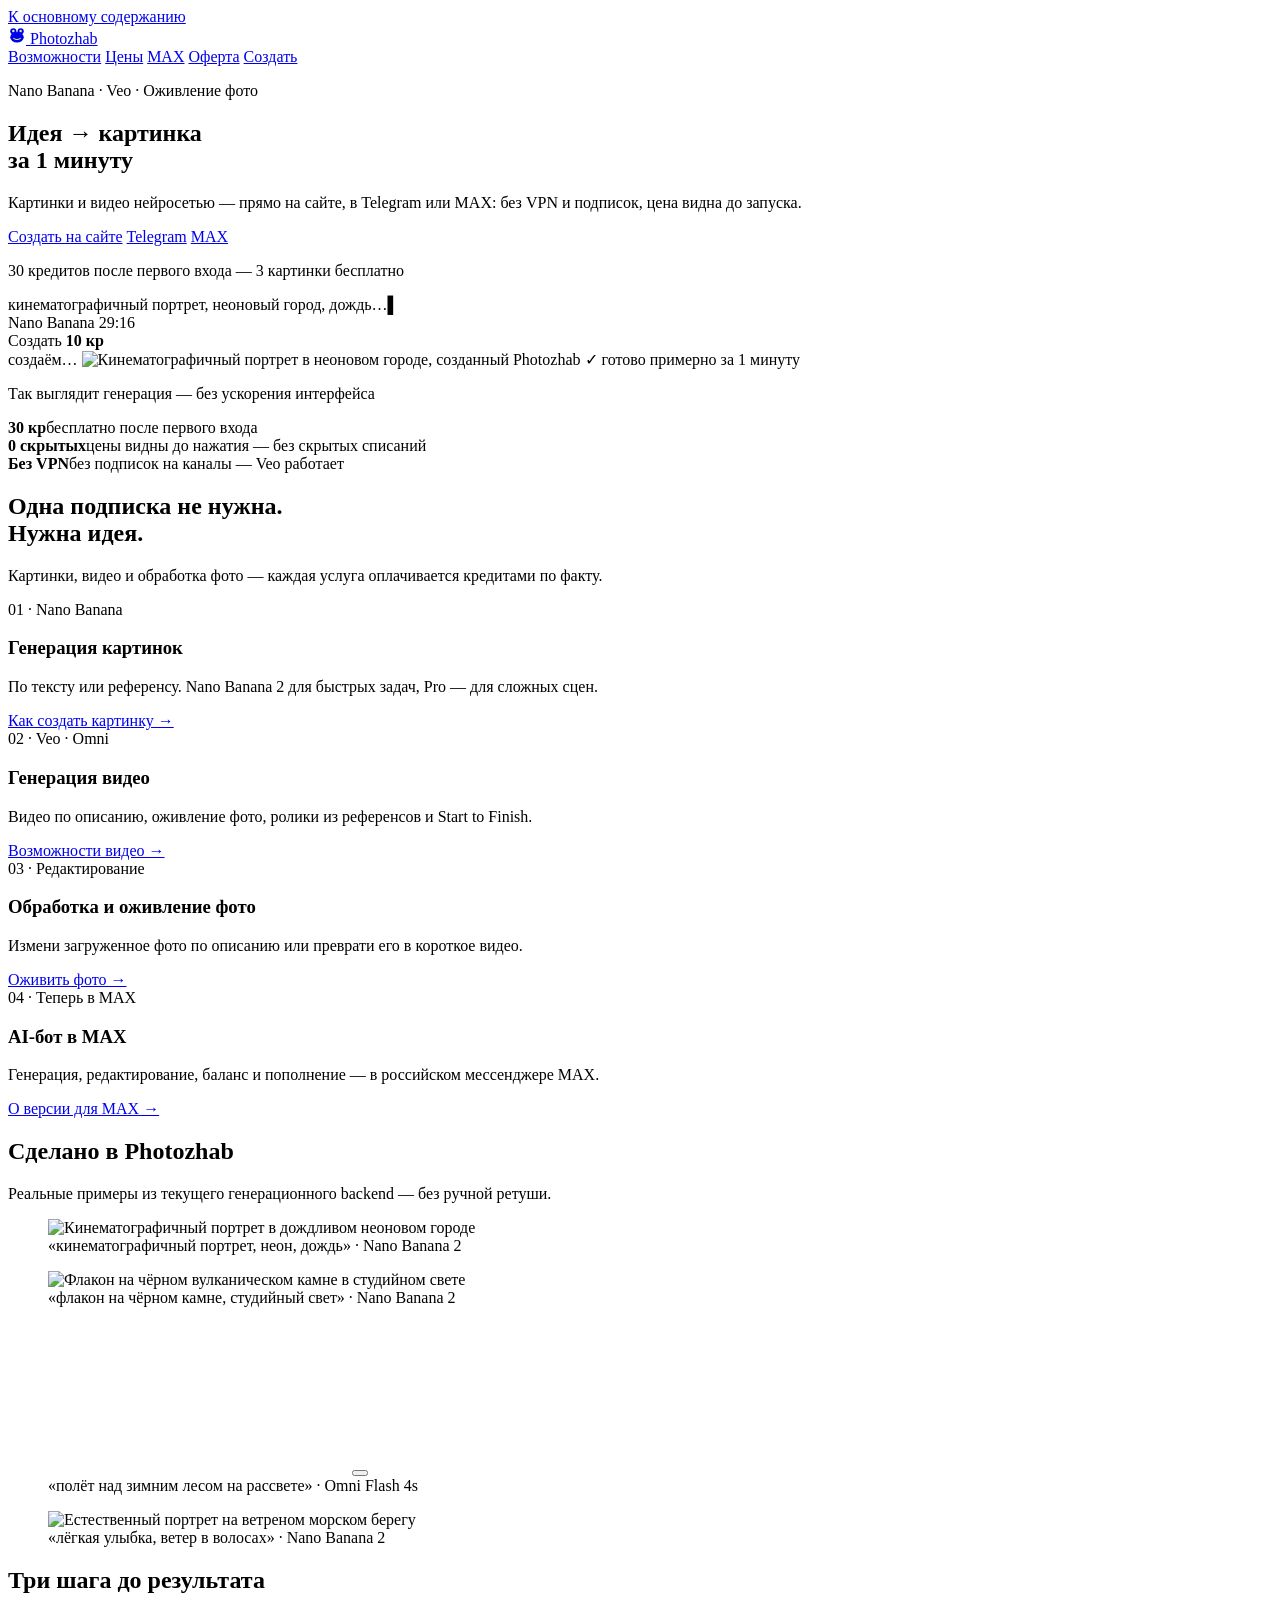
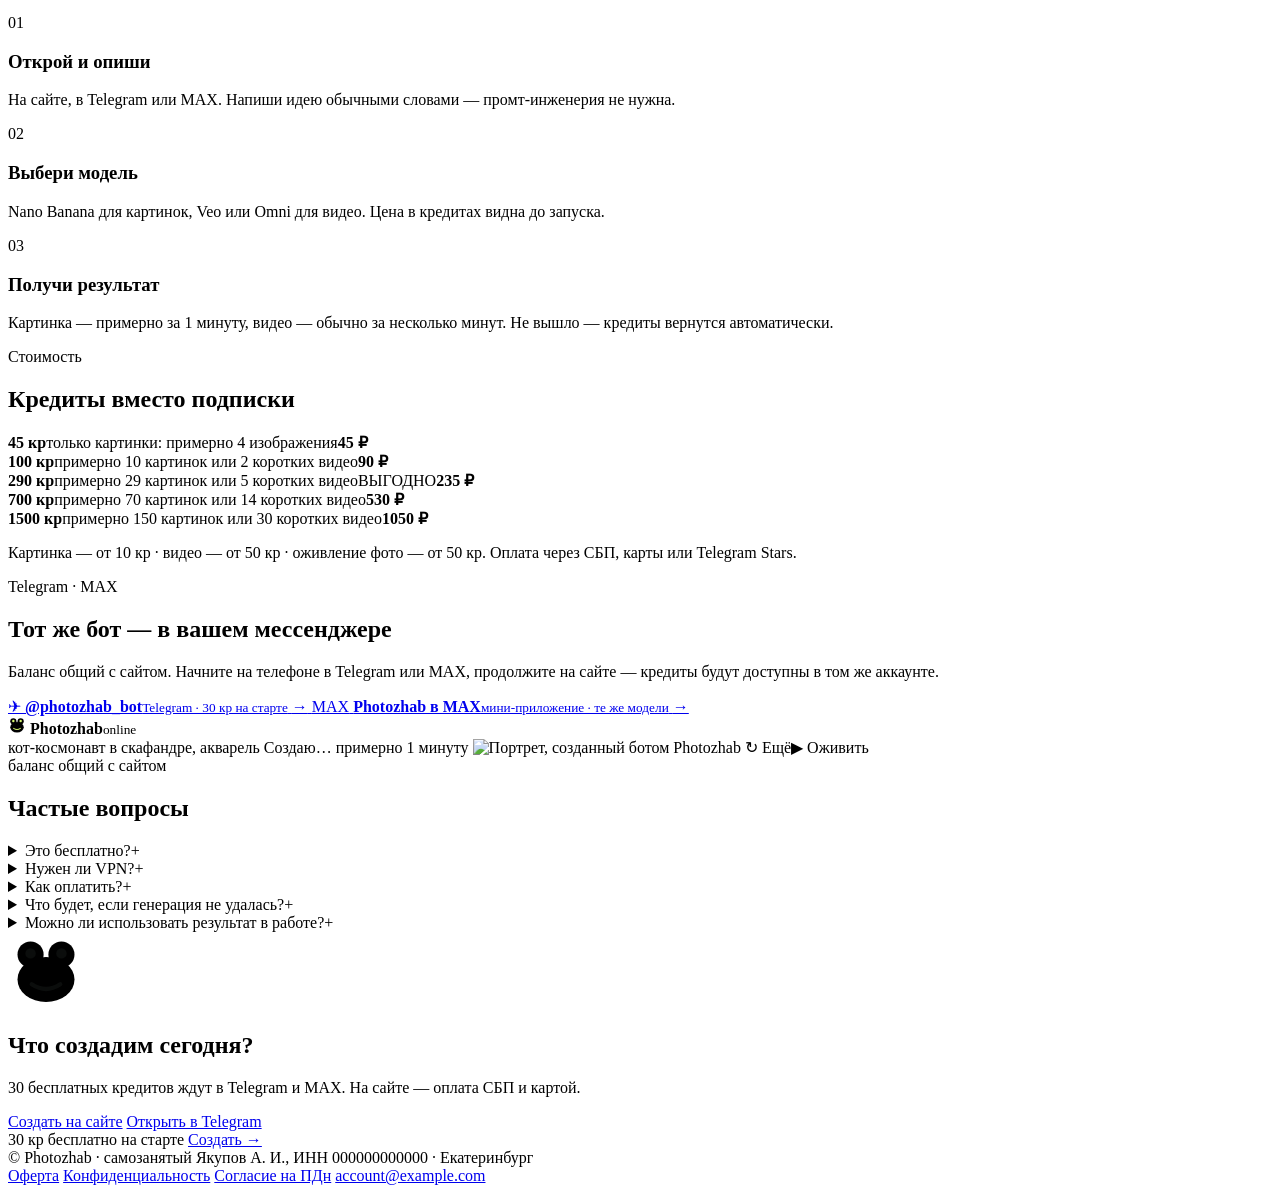
==== commit 61048211: "feat(web): ship archive 3 onboarding and three-account runtime Add durable Yandex welcome credits, a" ====
--- a/deploy/photozhab/index.html
+++ b/deploy/photozhab/index.html
@@ -87,7 +87,7 @@
           <a class="pz-button" href="https://t.me/photozhab_bot">Telegram</a>
           <a class="pz-button" href="https://max.ru/se13461237_bot">MAX</a>
         </div>
-        <p class="pz-hero__microcopy">30 кредитов на старте после первого входа — 3 картинки бесплатно</p>
+        <p class="pz-hero__microcopy">30 кредитов после первого входа — 3 картинки бесплатно</p>
 
         <div class="pz-demo" aria-label="Пример генерации изображения в Photozhab">
           <div class="pz-demo__panel">
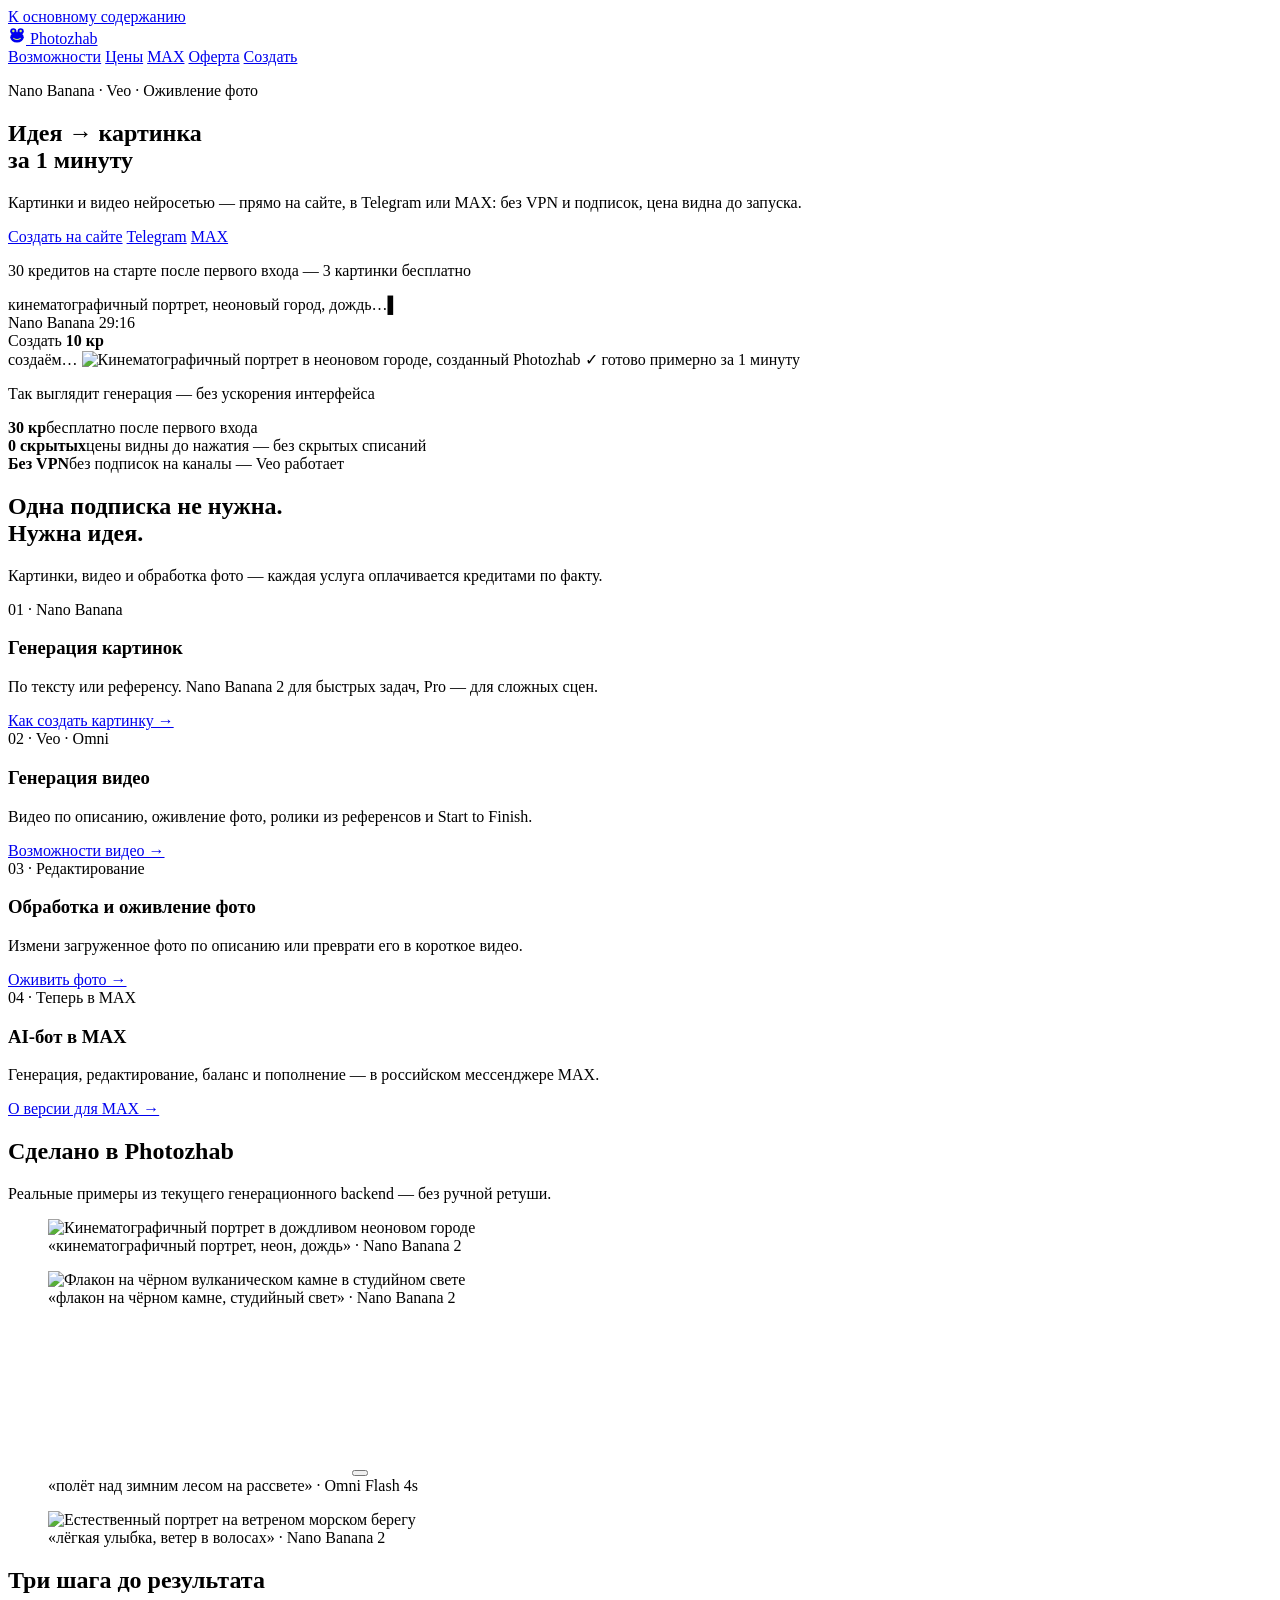
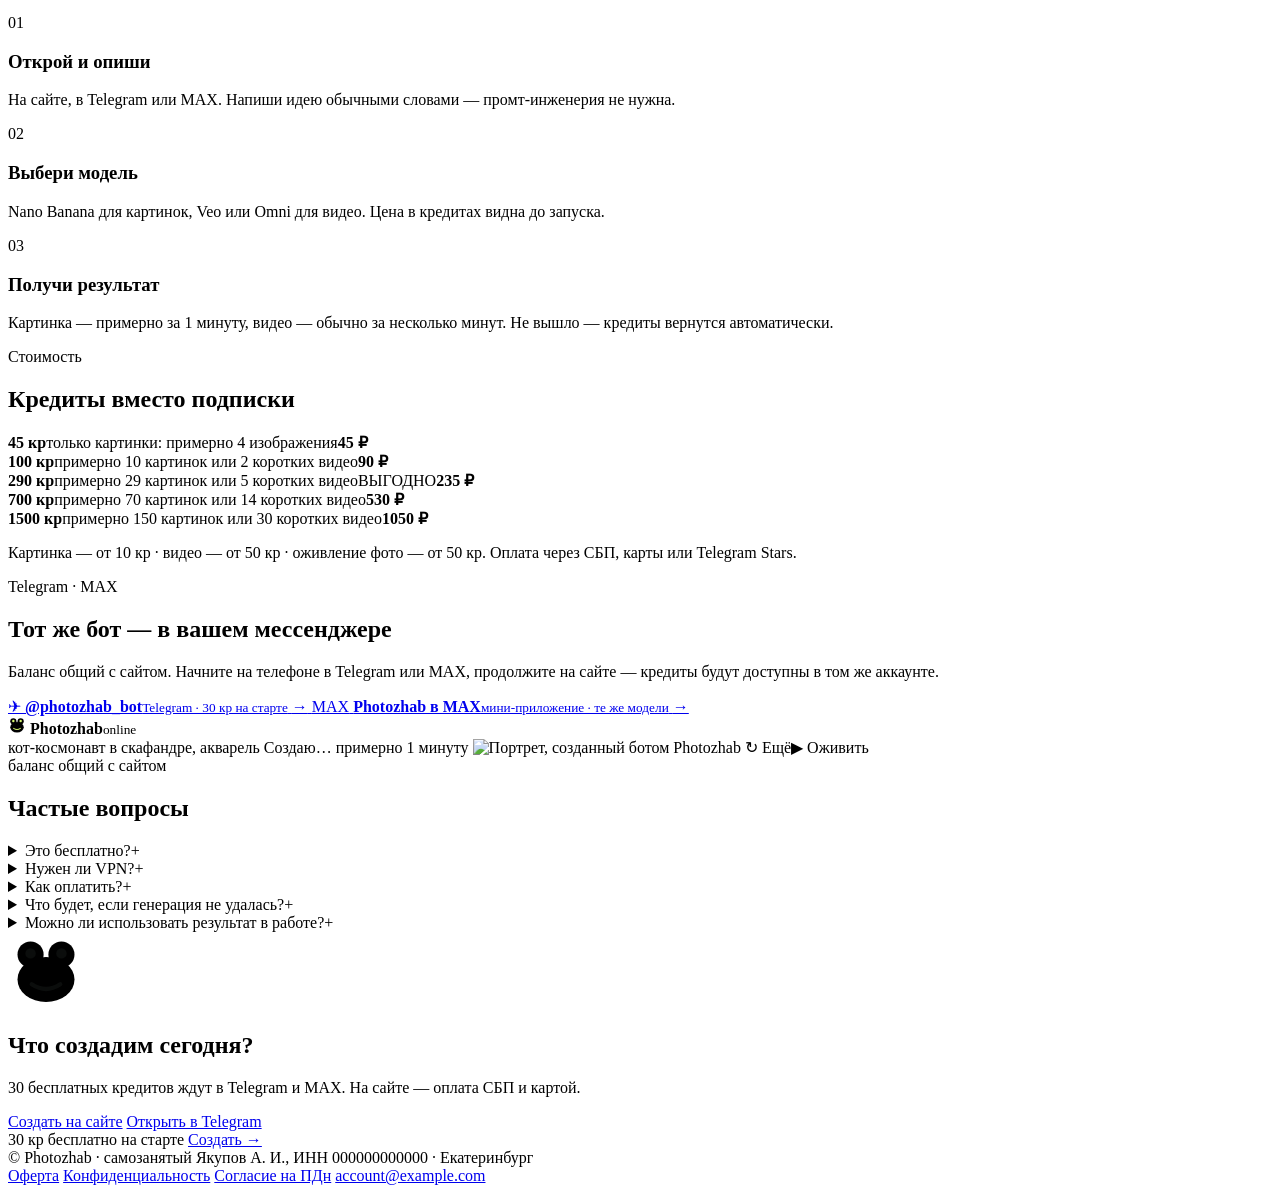
==== commit f5bd5a05: "feat: persist web chats and finish archive 4 UI Add authenticated chat history with bounded context " ====
--- a/deploy/photozhab/index.html
+++ b/deploy/photozhab/index.html
@@ -14,6 +14,7 @@
   <meta property="og:title" content="Генерация картинок и видео — Photozhab">
   <meta property="og:description" content="Nano Banana, Veo и оживление фото на сайте, в Telegram и MAX. 30 кредитов после первого входа.">
   <meta property="og:image" content="https://photozhab.ru/assets/hero-ai-flow.png">
+  <meta property="og:image:alt" content="Примеры AI-изображений и видео, созданных в Photozhab">
   <meta property="og:url" content="https://photozhab.ru/">
   <meta name="twitter:card" content="summary_large_image">
   <meta name="twitter:title" content="Генерация картинок и видео — Photozhab">
@@ -23,8 +24,8 @@
   <link rel="preconnect" href="https://fonts.googleapis.com">
   <link rel="preconnect" href="https://fonts.gstatic.com" crossorigin>
   <script src="/hero-experiment.js?v=20260714-a1"></script>
-  <link rel="stylesheet" href="/styles.css?v=20260715-b3">
-  <link rel="stylesheet" href="/landing.css?v=20260715-a1">
+  <link rel="stylesheet" href="/styles.css?v=20260715-b4">
+  <link rel="stylesheet" href="/landing.css?v=20260715-b4">
   <script src="/landing.js?v=20260715-a1" defer></script>
   <script type="application/ld+json">
   {
@@ -39,20 +40,31 @@
         "inLanguage": "ru-RU"
       },
       {
-        "@type": "SoftwareApplication",
+        "@type": "WebApplication",
         "@id": "https://photozhab.ru/#app",
         "name": "Photozhab — AI фото и видео",
         "applicationCategory": "MultimediaApplication",
-        "operatingSystem": "Telegram, MAX",
-        "url": "https://photozhab.ru/",
+        "operatingSystem": "Любая ОС с современным браузером; также Telegram и MAX",
+        "browserRequirements": "JavaScript и современный браузер",
+        "url": "https://photozhab.ru/app.html",
         "image": "https://photozhab.ru/assets/hero-ai-flow.png",
-        "description": "Бот для генерации картинок и видео, редактирования и оживления фото с Nano Banana и Veo.",
+        "description": "Веб-сервис и боты для генерации картинок и видео, редактирования и оживления фото с Nano Banana и Veo.",
+        "featureList": ["Генерация изображений", "Генерация видео", "Редактирование фото", "Оживление фото"],
+        "inLanguage": "ru-RU",
+        "isAccessibleForFree": true,
         "offers": {
           "@type": "Offer",
           "price": "0",
           "priceCurrency": "RUB",
           "description": "30 стартовых кредитов бесплатно"
         }
+      },
+      {
+        "@type": "Organization",
+        "@id": "https://photozhab.ru/#organization",
+        "name": "Photozhab",
+        "url": "https://photozhab.ru/",
+        "email": "account@example.com"
       }
     ]
   }
@@ -87,7 +99,7 @@
           <a class="pz-button" href="https://t.me/photozhab_bot">Telegram</a>
           <a class="pz-button" href="https://max.ru/se13461237_bot">MAX</a>
         </div>
-        <p class="pz-hero__microcopy">30 кредитов после первого входа — 3 картинки бесплатно</p>
+        <p class="pz-hero__microcopy">30 кредитов на старте после первого входа — 3 картинки бесплатно</p>
 
         <div class="pz-demo" aria-label="Пример генерации изображения в Photozhab">
           <div class="pz-demo__panel">
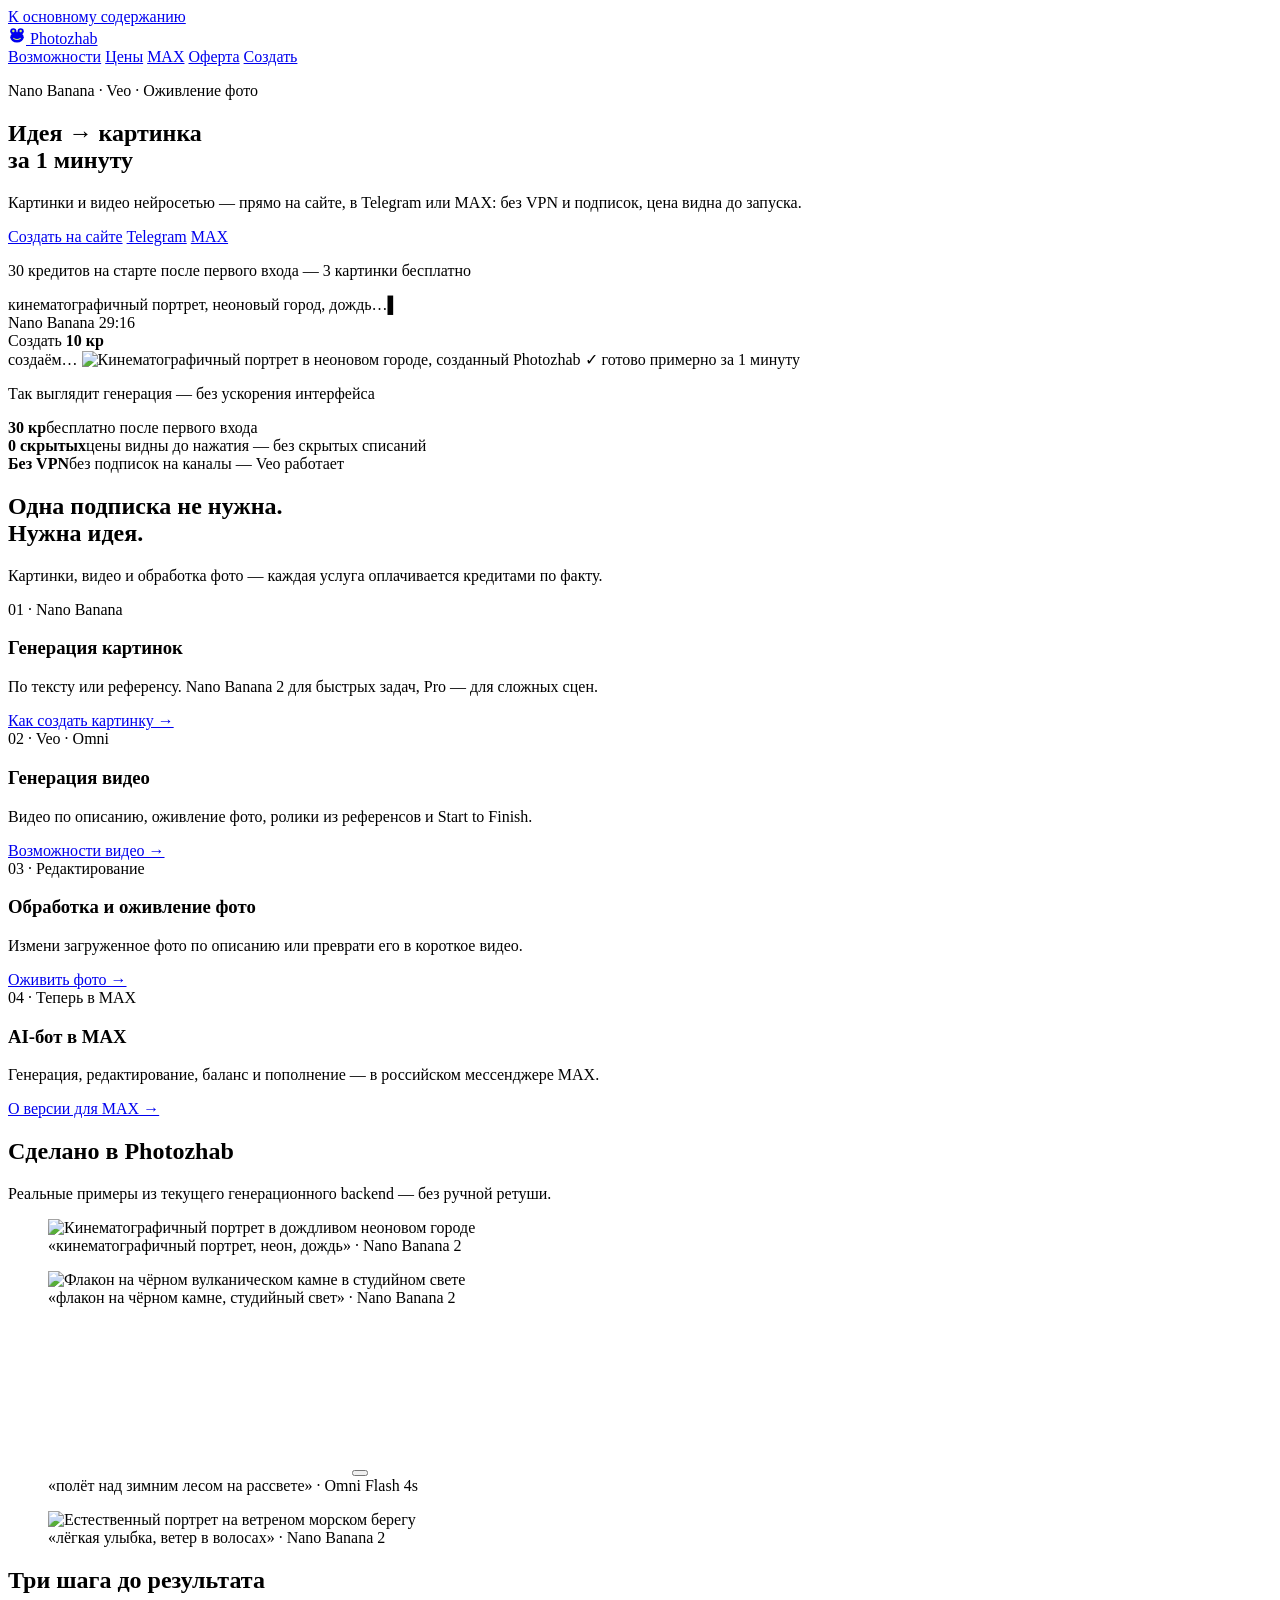
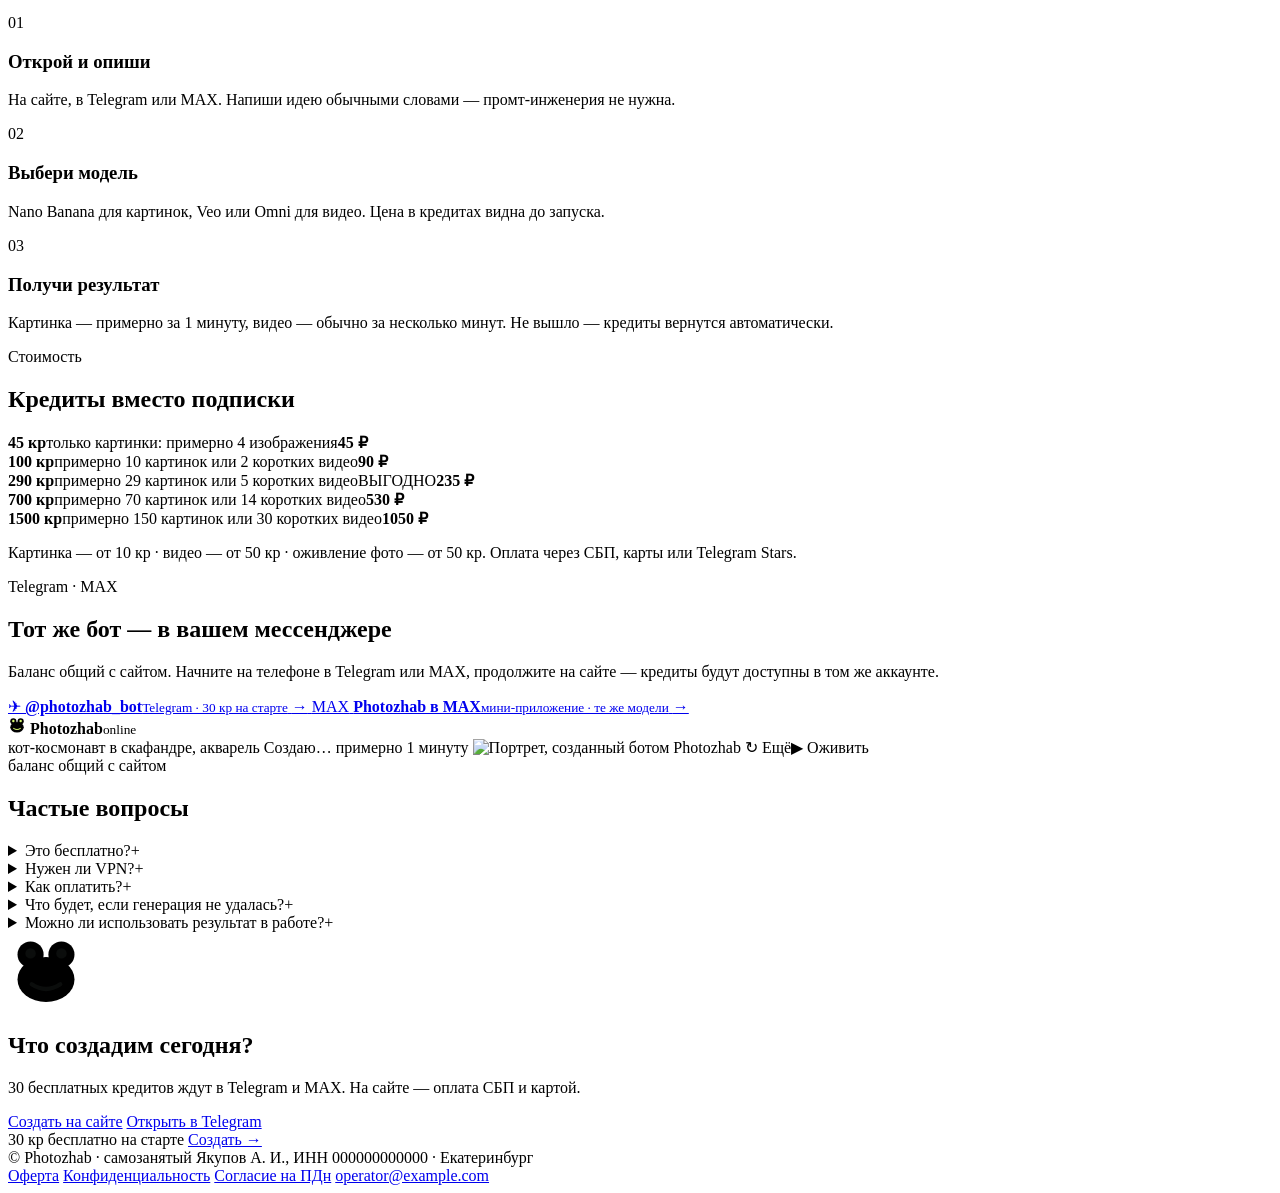
==== commit 9b8944d4: "Publish sanitized Flow Bot snapshot and setup guide Start main and refactor from the latest refactor" ====
--- a/deploy/photozhab/index.html
+++ b/deploy/photozhab/index.html
@@ -64,7 +64,7 @@
         "@id": "https://photozhab.ru/#organization",
         "name": "Photozhab",
         "url": "https://photozhab.ru/",
-        "email": "account@example.com"
+        "email": "operator@example.com"
       }
     ]
   }
@@ -303,7 +303,7 @@
         <a href="/oferta.html">Оферта</a>
         <a href="/privacy.html">Конфиденциальность</a>
         <a href="/consent.html">Согласие на ПДн</a>
-        <a href="mailto:account@example.com">account@example.com</a>
+        <a href="mailto:operator@example.com">operator@example.com</a>
       </nav>
     </div>
   </footer>
